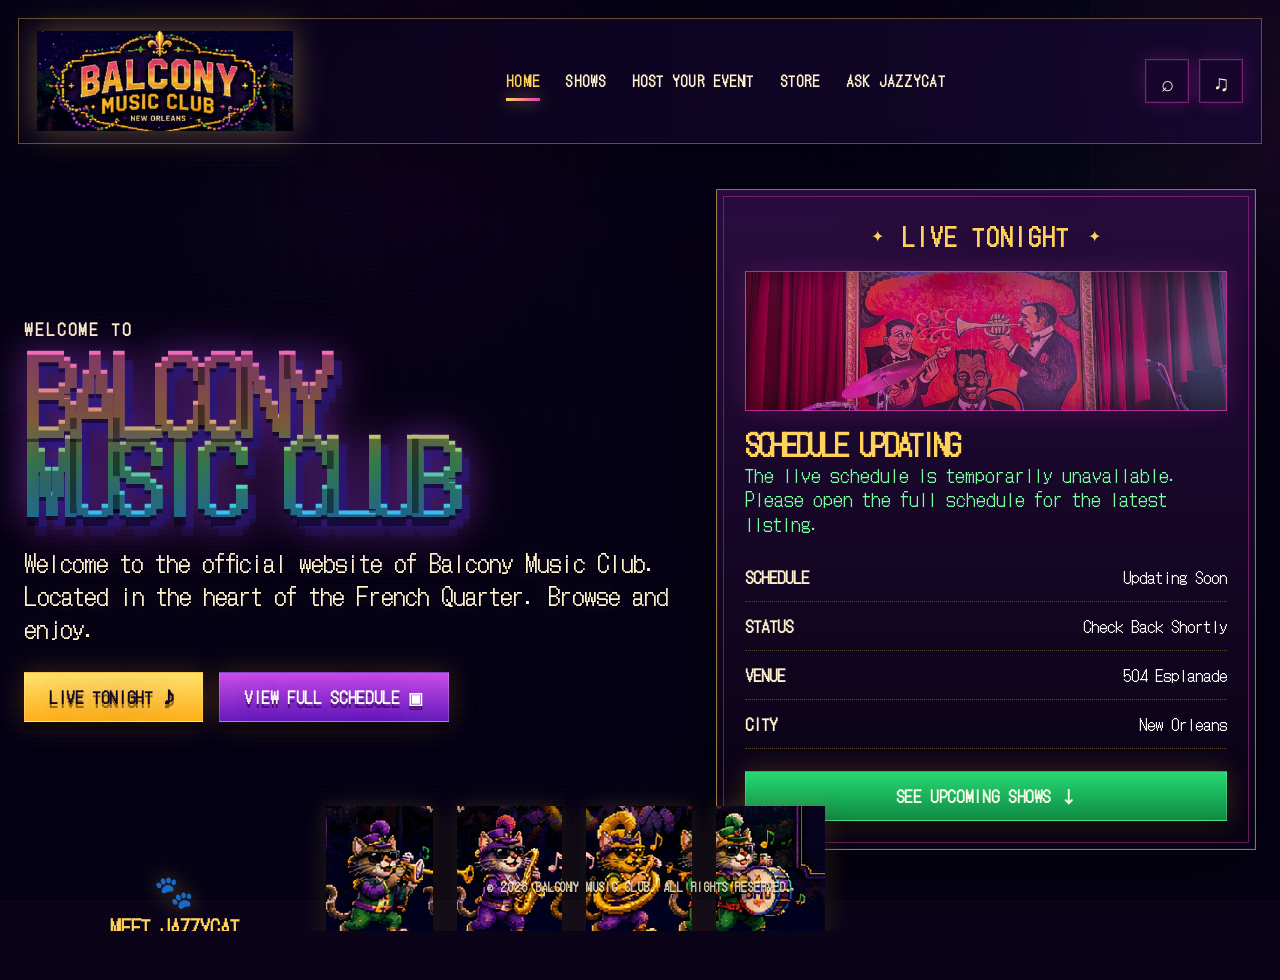
==== index.html @ 5d0d0fd3 "Force retro fonts and move copyright notice" ====
<!doctype html>
<html lang="en">
<head>
  <meta charset="utf-8" />
  <meta name="viewport" content="width=device-width, initial-scale=1" />
  <title>Balcony Music Club | New Orleans Live Music</title>
  <meta name="description" content="Balcony Music Club official homepage for live music, events, BMC Radio, gallery, and JazzyCat." />
  <link rel="preconnect" href="https://fonts.googleapis.com">
  <link rel="preconnect" href="https://fonts.gstatic.com" crossorigin>
  <link href="https://fonts.googleapis.com/css2?family=DotGothic16&display=swap" rel="stylesheet">
  <link rel="stylesheet" href="bmc_homepage_build/styles.css?v=retro-font-legal-20260615" />
  <style>
    :root {
      --win95: "DotGothic16", "Chicago", "ChicagoClassic", "MS Sans Serif", "Microsoft Sans Serif", Tahoma, Arial, sans-serif;
      --win98: "DotGothic16", "MS Gothic", "MS PGothic", Tahoma, Verdana, Arial, sans-serif;
      --winxp: "DotGothic16", "Chicago", "ChicagoClassic", "Trebuchet MS", Verdana, Tahoma, sans-serif;
      --pixel: "DotGothic16", "MS Gothic", "MS PGothic", Tahoma, Verdana, Arial, sans-serif;
    }

    html,
    body {
      min-height: 100%;
      overflow-x: hidden;
    }

    html,
    body,
    body *,
    body *::before,
    body *::after,
    button,
    input,
    textarea,
    select {
      font-family: "DotGothic16", "MS Gothic", "MS PGothic", "Chicago", "ChicagoClassic", Tahoma, Verdana, Arial, sans-serif !important;
    }

    body,
    p,
    li,
    .genre,
    .set-times,
    .official-copy,
    .live-card,
    .artist,
    .tagline,
    .lede {
      font-family: var(--win98) !important;
    }

    .site-header,
    .main-nav,
    .main-nav a,
    .btn,
    .panel-title,
    .hero-copy .eyebrow,
    .jazzycat-copy strong,
    .bmc-legal-notice {
      font-family: var(--win95) !important;
    }

    .hero h1,
    .live-card .artist {
      font-family: var(--winxp) !important;
      letter-spacing: -.08em;
    }

    .page-bg {
      background-image:
        radial-gradient(circle at 20% 15%, rgba(226, 58, 191, .25), transparent 25%),
        radial-gradient(circle at 84% 20%, rgba(31, 194, 103, .18), transparent 25%),
        url("https://floydclaptonblues.github.io/Balcony-Music-Club-PWA/assets/venue/IMG_8447%20(1)%20(1).jpeg?v=20260614") !important;
      background-size: 900px auto, 900px auto, cover !important;
      background-position: center top, right top, center center !important;
      background-repeat: repeat, repeat, no-repeat !important;
      image-rendering: auto !important;
    }

    .page-bg::after {
      background:
        linear-gradient(90deg, rgba(6, 2, 20, .94) 0%, rgba(6, 2, 20, .62) 42%, rgba(6, 2, 20, .42) 100%),
        linear-gradient(180deg, rgba(6, 2, 20, .34), rgba(6, 2, 20, .88) 72%, rgba(6, 2, 20, .97)) !important;
    }

    .stage-photo {
      height: 140px !important;
      background-image:
        linear-gradient(90deg, rgba(18,7,38,.10), rgba(18,7,38,.26)),
        url("bmc_homepage_build/assets/gallery-4.jpg") !important;
      background-size: cover !important;
      background-position: center 48% !important;
      image-rendering: auto !important;
    }

    .brand img {
      width: clamp(250px, 20vw, 390px);
      max-height: 126px;
      object-fit: contain;
      image-rendering: auto;
    }

    .hero {
      min-height: calc(100vh - 138px);
      padding-top: clamp(36px, 5vh, 70px);
      padding-bottom: clamp(130px, 14vh, 180px);
    }

    .official-copy {
      max-width: 790px;
      margin: 28px 0 0;
      color: var(--cream);
      font-size: clamp(20px, 1.9vw, 30px);
      font-style: normal;
      line-height: 1.36;
      text-shadow: 0 2px 0 rgba(0,0,0,.5), 0 0 22px rgba(255, 210, 91, .18);
    }

    .live-card .genre {
      color: #78ff9e;
      font-size: 18px;
      font-style: normal;
      line-height: 1.35;
    }

    .live-card .set-times div.is-headliner dd,
    .live-card .set-times div.is-headliner dt {
      color: var(--gold);
    }

    .tagline,
    .lede,
    .genre,
    .artist,
    .set-times,
    .btn,
    .main-nav a {
      font-style: normal !important;
    }

    .site-footer,
    .dashboard {
      display: none !important;
    }

    .bmc-legal-notice {
      position: relative;
      z-index: 7;
      width: min(1440px, calc(100vw - 48px));
      margin: -112px auto 26px;
      padding: 10px 14px;
      text-align: center;
      color: rgba(255, 243, 207, .82);
      font-size: 12px;
      font-weight: 900;
      letter-spacing: .08em;
      text-transform: uppercase;
      text-shadow: 0 2px 0 rgba(0,0,0,.65);
    }

    @media (max-width: 1120px) {
      .hero {
        min-height: auto;
        padding-bottom: 250px;
      }

      .bmc-legal-notice {
        margin-top: -42px;
      }
    }

    @media (max-width: 760px) {
      .bmc-legal-notice {
        width: calc(100vw - 28px);
        margin-top: 14px;
        font-size: 11px;
        line-height: 1.35;
      }
    }
  </style>
</head>
<body>
  <div class="page-bg" aria-hidden="true"></div>
  <div class="noise" aria-hidden="true"></div>

  <header class="site-header">
    <a class="brand" href="#home" aria-label="Balcony Music Club home">
      <img src="bmc_homepage_build/assets/bmc-logo-pixel.png" alt="Balcony Music Club" />
    </a>

    <button class="nav-toggle" aria-label="Open navigation" aria-expanded="false">☰</button>

    <nav class="main-nav" aria-label="Primary navigation">
      <a href="#home" class="active">Home</a>
      <a href="https://floydclaptonblues.github.io/UpcomingShows/">Shows</a>
      <a href="https://www.balconymusicclub.com/host-your-event">Host Your Event</a>
      <a href="https://www.balconymusicclub.com/store">Store</a>
      <a href="https://www.balconymusicclub.com/ask-jazzycat">Ask JazzyCat</a>
    </nav>

    <div class="header-actions">
      <button aria-label="Search">⌕</button>
      <button aria-label="Music">♫</button>
    </div>
  </header>

  <main id="home">
    <section class="hero shell">
      <div class="hero-copy">
        <p class="eyebrow">Welcome to</p>
        <h1>Balcony<br />Music Club</h1>
        <p class="tagline official-copy">Welcome to the official website of Balcony Music Club. Located in the heart of the French Quarter. Browse and enjoy.</p>
        <div class="hero-buttons">
          <a class="btn gold" href="#live-tonight">Live Tonight ♪</a>
          <a class="btn purple" href="https://floydclaptonblues.github.io/UpcomingShows/">View Full Schedule ▣</a>
        </div>
      </div>

      <aside class="live-card" id="live-tonight" aria-labelledby="live-heading">
        <div class="panel-title">
          <span>✦</span>
          <h2 id="live-heading">Live Tonight</h2>
          <span>✦</span>
        </div>
        <div class="stage-photo"></div>
        <p class="artist" data-live-title>Loading Schedule…</p>
        <p class="genre" data-live-subtitle>Tonight’s lineup and upcoming dates refresh automatically. Times and artists subject to change.</p>
        <dl class="set-times" data-live-events>
          <div><dt>Schedule</dt><dd>Updating</dd></div>
          <div><dt>Status</dt><dd>Loading</dd></div>
          <div><dt>Venue</dt><dd>504 Esplanade</dd></div>
          <div><dt>City</dt><dd>New Orleans</dd></div>
        </dl>
        <a class="btn green wide" href="https://floydclaptonblues.github.io/UpcomingShows/">See Upcoming Shows ↓</a>
      </aside>

      <section class="jazzycat-band" id="jazzycat" aria-label="JazzyCat marching quartet">
        <div class="jazzycat-copy">
          <span class="paw">🐾</span>
          <strong>Meet JazzyCat</strong>
          <small>Our house band never takes a night off.</small>
        </div>
        <div class="cat-march" aria-hidden="true">
          <img src="bmc_homepage_build/assets/jazzycat-1.png" alt="" class="cat cat-one" />
          <img src="bmc_homepage_build/assets/jazzycat-2.png" alt="" class="cat cat-two" />
          <img src="bmc_homepage_build/assets/jazzycat-3.png" alt="" class="cat cat-three" />
          <img src="bmc_homepage_build/assets/jazzycat-4.png" alt="" class="cat cat-four" />
        </div>
      </section>
    </section>
  </main>

  <footer class="bmc-legal-notice" aria-label="Copyright notice">© 2026 Balcony Music Club. All rights reserved.</footer>

  <script src="bmc_homepage_build/script.js?v=retro-font-legal-20260615"></script>
  <script src="bmc_homepage_build/home-schedule.js?v=retro-font-legal-20260615"></script>
</body>
</html>
---- bmc_homepage_build/styles.css ----
:root {
  --ink: #10071e;
  --panel: rgba(18, 7, 38, 0.86);
  --panel-strong: rgba(10, 3, 25, 0.94);
  --gold: #ffd25b;
  --hot-gold: #ffb21f;
  --magenta: #e23abf;
  --violet: #6d38e8;
  --green: #1fc267;
  --teal: #5df2d6;
  --cream: #fff3cf;
  --line: rgba(255, 210, 91, 0.55);
  --shadow: 0 22px 70px rgba(0, 0, 0, 0.55);
  --pixel: "Trebuchet MS", "Verdana", system-ui, sans-serif;
}

* {
  box-sizing: border-box;
}

html {
  scroll-behavior: smooth;
}

body {
  margin: 0;
  min-height: 100vh;
  color: var(--cream);
  font-family: var(--pixel);
  background: #0b0419;
  overflow-x: hidden;
}

.page-bg {
  position: fixed;
  inset: 0;
  z-index: -3;
  background-image:
    radial-gradient(circle at 20% 15%, rgba(226, 58, 191, .25), transparent 25%),
    radial-gradient(circle at 84% 20%, rgba(31, 194, 103, .18), transparent 25%),
    url("assets/bmc-bg-tile.gif");
  background-size: 900px auto, 900px auto, min(1240px, 115vw) auto;
  background-position: center top, right top, center top;
  background-repeat: repeat, repeat, repeat;
  image-rendering: pixelated;
  filter: saturate(1.15) contrast(1.02);
}

.page-bg::after {
  content: "";
  position: absolute;
  inset: 0;
  background:
    linear-gradient(90deg, rgba(6, 2, 20, .92) 0%, rgba(6, 2, 20, .56) 35%, rgba(6, 2, 20, .32) 100%),
    linear-gradient(180deg, rgba(6, 2, 20, .15), rgba(6, 2, 20, .86) 72%, rgba(6, 2, 20, .96));
}

.noise {
  pointer-events: none;
  position: fixed;
  inset: 0;
  z-index: -2;
  opacity: .13;
  background-image:
    repeating-linear-gradient(0deg, transparent 0 3px, rgba(255,255,255,.08) 3px 4px),
    repeating-linear-gradient(90deg, transparent 0 5px, rgba(255,255,255,.04) 5px 6px);
  mix-blend-mode: screen;
}

.shell {
  width: min(1440px, calc(100vw - 48px));
  margin: 0 auto;
}

.site-header {
  position: sticky;
  top: 0;
  z-index: 20;
  display: grid;
  grid-template-columns: 270px 1fr auto;
  gap: 24px;
  align-items: center;
  width: min(1500px, calc(100vw - 36px));
  margin: 18px auto 0;
  padding: 12px 18px;
  border: 1px solid rgba(255, 210, 91, .36);
  background: linear-gradient(90deg, rgba(8, 2, 24, .88), rgba(23, 8, 50, .76));
  backdrop-filter: blur(12px);
  box-shadow: 0 12px 50px rgba(0,0,0,.4);
}

.brand img {
  width: 240px;
  max-width: 100%;
  display: block;
  image-rendering: pixelated;
  filter: drop-shadow(0 0 16px rgba(255, 210, 91, .35));
}

.main-nav {
  display: flex;
  justify-content: center;
  gap: clamp(12px, 2vw, 28px);
  text-transform: uppercase;
  letter-spacing: .08em;
  font-weight: 900;
  font-size: 14px;
}

.main-nav a,
.section-head a,
.find-us a {
  color: var(--cream);
  text-decoration: none;
}

.main-nav a {
  position: relative;
  padding: 12px 0;
  text-shadow: 0 2px 0 #12051f;
}

.main-nav a.active,
.main-nav a:hover {
  color: var(--gold);
}

.main-nav a.active::after,
.main-nav a:hover::after {
  content: "";
  position: absolute;
  left: 0;
  right: 0;
  bottom: 2px;
  height: 3px;
  background: linear-gradient(90deg, var(--gold), var(--magenta));
  box-shadow: 0 0 15px rgba(255,210,91,.7);
}

.header-actions {
  display: flex;
  gap: 10px;
}

.header-actions button,
.nav-toggle {
  border: 1px solid rgba(226, 58, 191, .5);
  background: rgba(26, 5, 46, .65);
  color: var(--cream);
  min-width: 44px;
  min-height: 44px;
  font-size: 22px;
  cursor: pointer;
  box-shadow: inset 0 0 0 1px rgba(255,255,255,.05), 0 0 18px rgba(226,58,191,.22);
}

.nav-toggle {
  display: none;
}

.hero {
  position: relative;
  min-height: 680px;
  display: grid;
  grid-template-columns: minmax(360px, 1fr) minmax(380px, 540px);
  gap: 36px;
  align-items: center;
  padding: 64px 0 172px;
}

.hero-copy {
  max-width: 690px;
  text-shadow: 0 4px 0 rgba(0,0,0,.45), 0 0 34px rgba(109,56,232,.35);
}

.eyebrow,
.hero h1,
.panel h2,
.live-card h2,
.artist,
.site-footer {
  text-transform: uppercase;
}

.eyebrow {
  margin: 0 0 8px;
  letter-spacing: .18em;
  color: var(--cream);
  font-weight: 900;
}

.hero h1 {
  margin: 0;
  font-size: clamp(68px, 8vw, 128px);
  line-height: .82;
  letter-spacing: -.05em;
  color: #fff;
  background: linear-gradient(#ff6cb7 0%, #ffb951 42%, #5ff37e 68%, #33d1ff 100%);
  -webkit-background-clip: text;
  background-clip: text;
  color: transparent;
  filter: drop-shadow(8px 10px 0 #24135c) drop-shadow(0 0 22px rgba(255, 89, 196, .26));
}

.tagline {
  margin: 28px 0 10px;
  color: #ffe276;
  font-size: clamp(22px, 2.2vw, 34px);
  font-style: italic;
}

.lede {
  max-width: 620px;
  font-size: 18px;
  line-height: 1.55;
  color: rgba(255, 243, 207, .9);
}

.hero-buttons {
  display: flex;
  flex-wrap: wrap;
  gap: 16px;
  margin-top: 28px;
}

.btn {
  display: inline-flex;
  align-items: center;
  justify-content: center;
  min-height: 50px;
  padding: 0 24px;
  border: 1px solid rgba(255,255,255,.18);
  color: #17071d;
  font-weight: 950;
  text-transform: uppercase;
  letter-spacing: .04em;
  text-decoration: none;
  box-shadow: 0 8px 0 rgba(0,0,0,.34), 0 0 28px rgba(255,178,31,.22);
  cursor: pointer;
}

.btn.gold {
  background: linear-gradient(180deg, #ffe36d, #ffaf19);
}

.btn.purple {
  color: #fff;
  background: linear-gradient(180deg, #cc4de9, #651bbb);
}

.btn.green {
  color: #faffed;
  background: linear-gradient(180deg, #27d873, #0f8b43);
}

.btn.small {
  min-height: 38px;
  font-size: 13px;
}

.btn.wide {
  width: 100%;
}

.live-card,
.panel {
  position: relative;
  border: 1px solid var(--line);
  background:
    linear-gradient(180deg, rgba(43, 13, 65, .88), rgba(7, 2, 19, .94)),
    radial-gradient(circle at top left, rgba(226, 58, 191, .17), transparent 45%);
  box-shadow: var(--shadow), inset 0 0 0 1px rgba(255,255,255,.04);
}

.live-card::before,
.panel::before {
  content: "";
  position: absolute;
  inset: 6px;
  border: 1px solid rgba(226, 58, 191, .42);
  pointer-events: none;
}

.live-card {
  padding: 28px;
}

.panel-title {
  display: flex;
  align-items: center;
  justify-content: center;
  gap: 18px;
  color: var(--gold);
  margin-bottom: 18px;
}

.live-card h2,
.panel h2 {
  margin: 0;
  color: var(--gold);
  letter-spacing: .08em;
}

.stage-photo {
  height: 120px;
  border: 1px solid rgba(226,58,191,.7);
  background-image:
    linear-gradient(90deg, rgba(18,7,38,.12), rgba(18,7,38,.36)),
    url("assets/gallery-3-thumb.jpg");
  background-size: cover;
  background-position: center;
  box-shadow: inset 0 0 30px rgba(0,0,0,.4), 0 0 22px rgba(226,58,191,.2);
}

.artist {
  margin: 18px 0 4px;
  color: var(--gold);
  font-size: clamp(26px, 2.3vw, 36px);
  line-height: 1;
  font-weight: 950;
}

.genre {
  margin: 0 0 18px;
  color: #7dff9d;
  font-style: italic;
  font-size: 18px;
}

.set-times {
  margin: 0 0 22px;
}

.set-times div {
  display: grid;
  grid-template-columns: 1fr auto;
  gap: 18px;
  align-items: end;
  padding: 12px 0;
  border-bottom: 1px dotted rgba(255, 210, 91, .32);
}

.set-times dt {
  font-weight: 950;
  color: var(--cream);
  text-transform: uppercase;
}

.set-times dd {
  margin: 0;
  color: #fff;
}

.jazzycat-band {
  position: absolute;
  left: 0;
  right: 0;
  bottom: 20px;
  display: grid;
  grid-template-columns: 260px 1fr;
  gap: 22px;
  align-items: end;
  min-height: 145px;
  padding: 0 20px;
}

.jazzycat-copy {
  text-align: center;
  color: var(--cream);
}

.jazzycat-copy strong {
  display: block;
  color: var(--gold);
  font-size: 20px;
  text-transform: uppercase;
}

.jazzycat-copy small {
  display: block;
  color: rgba(255,243,207,.82);
}

.paw {
  font-size: 32px;
  filter: drop-shadow(0 0 10px rgba(255,210,91,.4));
}

.cat-march {
  position: relative;
  display: flex;
  align-items: flex-end;
  gap: clamp(6px, 2vw, 24px);
  height: 165px;
  overflow: visible;
}

.cat {
  height: clamp(110px, 12vw, 165px);
  width: auto;
  object-fit: contain;
  image-rendering: pixelated;
  filter: drop-shadow(0 12px 12px rgba(0,0,0,.5)) drop-shadow(0 0 10px rgba(255,210,91,.16));
  transform-origin: center bottom;
  animation: cat-step 4.8s steps(8) infinite;
}

.cat-two { animation-delay: -.6s; }
.cat-three { animation-delay: -1.2s; }
.cat-four { animation-delay: -1.8s; }

@keyframes cat-step {
  0%, 100% { transform: translateY(0) scaleX(1); }
  10% { transform: translateY(-5px) scaleX(1); }
  22% { transform: translateY(0) scaleX(1); }
  42% { transform: translateY(-4px) scaleX(-1); }
  52% { transform: translateY(0) scaleX(-1); }
  64% { transform: translateY(-4px) scaleX(-1); }
  76% { transform: translateY(0) scaleX(1); }
  88% { transform: translateY(-3px) scaleX(1); }
}

.dashboard {
  display: grid;
  grid-template-columns: 1.2fr .9fr 1.35fr;
  gap: 16px;
  padding-bottom: 28px;
}

.panel {
  padding: 22px;
  overflow: hidden;
}

.section-head {
  display: flex;
  justify-content: space-between;
  gap: 16px;
  align-items: center;
  margin-bottom: 16px;
}

.section-head a,
.find-us a {
  color: var(--gold);
  font-size: 12px;
  font-weight: 950;
  text-transform: uppercase;
  letter-spacing: .07em;
}

.show-grid {
  display: grid;
  grid-template-columns: repeat(3, 1fr);
  gap: 11px;
}

.show-grid article {
  min-height: 145px;
  padding: 16px;
  border: 1px solid rgba(255,210,91,.45);
  background: rgba(5, 2, 16, .55);
}

.show-grid small {
  color: var(--gold);
  text-transform: uppercase;
  font-weight: 900;
}

.show-grid h3 {
  min-height: 56px;
  margin: 12px 0;
  color: #fff;
  font-size: 18px;
  text-transform: uppercase;
}

.show-grid p,
.panel p,
.panel li {
  color: rgba(255,243,207,.88);
}

.radio-player {
  display: grid;
  grid-template-columns: 90px 1fr 58px;
  gap: 16px;
  align-items: center;
  min-height: 125px;
  padding: 14px;
  border: 1px solid rgba(255,210,91,.35);
  background: rgba(7,2,19,.54);
}

.radio-player img {
  width: 90px;
  height: 90px;
  object-fit: cover;
  image-rendering: pixelated;
  border: 1px solid rgba(226,58,191,.4);
}

.radio-player strong {
  color: #fff;
}

.radio-player p {
  margin: 6px 0 12px;
}

.radio-player button {
  width: 58px;
  height: 58px;
  border: 0;
  border-radius: 50%;
  background: linear-gradient(#ffe36d, #ffb21f);
  color: #16071d;
  font-size: 24px;
  cursor: pointer;
  box-shadow: 0 0 26px rgba(255,178,31,.36);
}

.wave {
  height: 28px;
  background:
    linear-gradient(90deg,
      transparent 0 2%,
      rgba(226,58,191,.8) 2% 4%,
      transparent 4% 7%,
      rgba(93,242,214,.7) 7% 9%,
      transparent 9% 13%,
      rgba(255,210,91,.9) 13% 15%,
      transparent 15% 18%,
      rgba(226,58,191,.72) 18% 21%,
      transparent 21% 100%);
  background-size: 90px 100%;
  animation: wave-scroll 3s linear infinite;
  mask-image: repeating-linear-gradient(90deg, #000 0 4px, transparent 4px 7px);
}

@keyframes wave-scroll {
  to { background-position: 180px 0; }
}

.events {
  display: grid;
  grid-template-columns: 1fr minmax(160px, 240px);
  gap: 22px;
}

.events img {
  width: 100%;
  height: 100%;
  min-height: 190px;
  object-fit: cover;
  border: 1px solid rgba(255,210,91,.42);
  box-shadow: inset 0 0 40px rgba(0,0,0,.35);
}

.events ul {
  margin: 14px 0 18px;
  padding: 0;
  list-style: none;
}

.events li::before {
  content: "✓ ";
  color: #66ff92;
  font-weight: 900;
}

.gallery {
  grid-column: span 1;
}

.gallery-grid {
  display: grid;
  grid-template-columns: repeat(4, 1fr);
  gap: 10px;
}

.gallery-grid button {
  position: relative;
  display: block;
  min-height: 90px;
  padding: 0;
  border: 1px solid rgba(226,58,191,.55);
  background: #150629;
  cursor: pointer;
  overflow: hidden;
}

.gallery-grid img {
  width: 100%;
  height: 100%;
  min-height: 90px;
  object-fit: cover;
  display: block;
  filter: saturate(1.1) contrast(1.03);
  transition: transform .25s ease, filter .25s ease;
}

.gallery-grid button:hover img {
  transform: scale(1.08);
  filter: saturate(1.3) brightness(1.08);
}

.gallery-grid span {
  position: absolute;
  left: 6px;
  right: 6px;
  bottom: 6px;
  color: #fff;
  text-transform: uppercase;
  font-size: 10px;
  font-weight: 900;
  text-shadow: 0 2px 4px #000;
}

.signup form {
  display: grid;
  grid-template-columns: 1fr auto;
  gap: 10px;
  margin-top: 16px;
}

.signup input {
  min-height: 43px;
  border: 1px solid rgba(255,210,91,.45);
  background: rgba(255,243,207,.92);
  color: #14071e;
  padding: 0 14px;
  font-weight: 700;
}

.signup button {
  border: 0;
  min-height: 43px;
  padding: 0 18px;
  color: #f8fff0;
  background: linear-gradient(180deg, #23d46f, #0b8040);
  font-weight: 950;
  text-transform: uppercase;
  cursor: pointer;
}

.find-us {
  display: grid;
  grid-template-columns: 1fr auto;
  gap: 16px;
}

.find-us .socials {
  grid-column: span 2;
  display: flex;
  gap: 12px;
}

.socials a {
  display: grid;
  place-items: center;
  width: 42px;
  height: 42px;
  border: 1px solid rgba(226,58,191,.55);
  border-radius: 50%;
  color: #fff;
  text-decoration: none;
  background: rgba(109,56,232,.28);
}

.site-footer {
  width: min(1440px, calc(100vw - 48px));
  margin: 0 auto 28px;
  display: flex;
  flex-wrap: wrap;
  justify-content: center;
  gap: 14px 22px;
  padding: 14px 18px;
  color: var(--gold);
  border: 1px solid rgba(255,210,91,.35);
  background: rgba(9,2,22,.86);
  letter-spacing: .1em;
}

.site-footer span:not(:last-child)::after {
  content: " •";
  opacity: .7;
}

.lightbox {
  position: fixed;
  inset: 0;
  z-index: 40;
  display: grid;
  place-items: center;
  padding: 42px;
  background: rgba(5, 2, 16, .92);
}

.lightbox[hidden] {
  display: none;
}

.lightbox img {
  max-width: min(1100px, 95vw);
  max-height: 86vh;
  border: 1px solid rgba(255,210,91,.6);
  box-shadow: 0 20px 80px #000;
}

.lightbox-close {
  position: fixed;
  right: 28px;
  top: 22px;
  width: 48px;
  height: 48px;
  border: 1px solid rgba(255,210,91,.5);
  background: rgba(22, 5, 38, .9);
  color: #fff;
  font-size: 36px;
  cursor: pointer;
}

.sr-only {
  position: absolute;
  width: 1px;
  height: 1px;
  overflow: hidden;
  clip: rect(0,0,0,0);
}

@media (max-width: 1120px) {
  .site-header {
    grid-template-columns: 220px auto auto;
  }

  .main-nav {
    position: absolute;
    left: 0;
    right: 0;
    top: calc(100% + 8px);
    display: none;
    flex-direction: column;
    align-items: center;
    padding: 18px;
    border: 1px solid rgba(255,210,91,.35);
    background: rgba(9,2,22,.96);
  }

  .main-nav.open {
    display: flex;
  }

  .nav-toggle {
    display: block;
    justify-self: end;
  }

  .hero {
    grid-template-columns: 1fr;
    padding-top: 44px;
  }

  .live-card {
    max-width: 650px;
  }

  .dashboard {
    grid-template-columns: 1fr 1fr;
  }

  .events {
    grid-column: span 2;
  }

  .find-us {
    grid-column: span 2;
  }
}

@media (max-width: 760px) {
  .shell,
  .site-footer {
    width: min(100% - 26px, 1440px);
  }

  .site-header {
    width: min(100% - 18px, 1500px);
    grid-template-columns: 1fr auto auto;
  }

  .brand img {
    width: 190px;
  }

  .header-actions {
    display: none;
  }

  .hero {
    min-height: unset;
    padding: 28px 0 245px;
  }

  .hero h1 {
    font-size: clamp(56px, 18vw, 82px);
  }

  .jazzycat-band {
    grid-template-columns: 1fr;
    bottom: 18px;
    padding: 0;
  }

  .cat-march {
    justify-content: center;
    gap: 0;
  }

  .cat {
    height: 96px;
    margin-left: -12px;
  }

  .dashboard {
    grid-template-columns: 1fr;
  }

  .events,
  .find-us {
    grid-column: span 1;
  }

  .show-grid,
  .events,
  .gallery-grid,
  .signup form,
  .find-us {
    grid-template-columns: 1fr;
  }
}
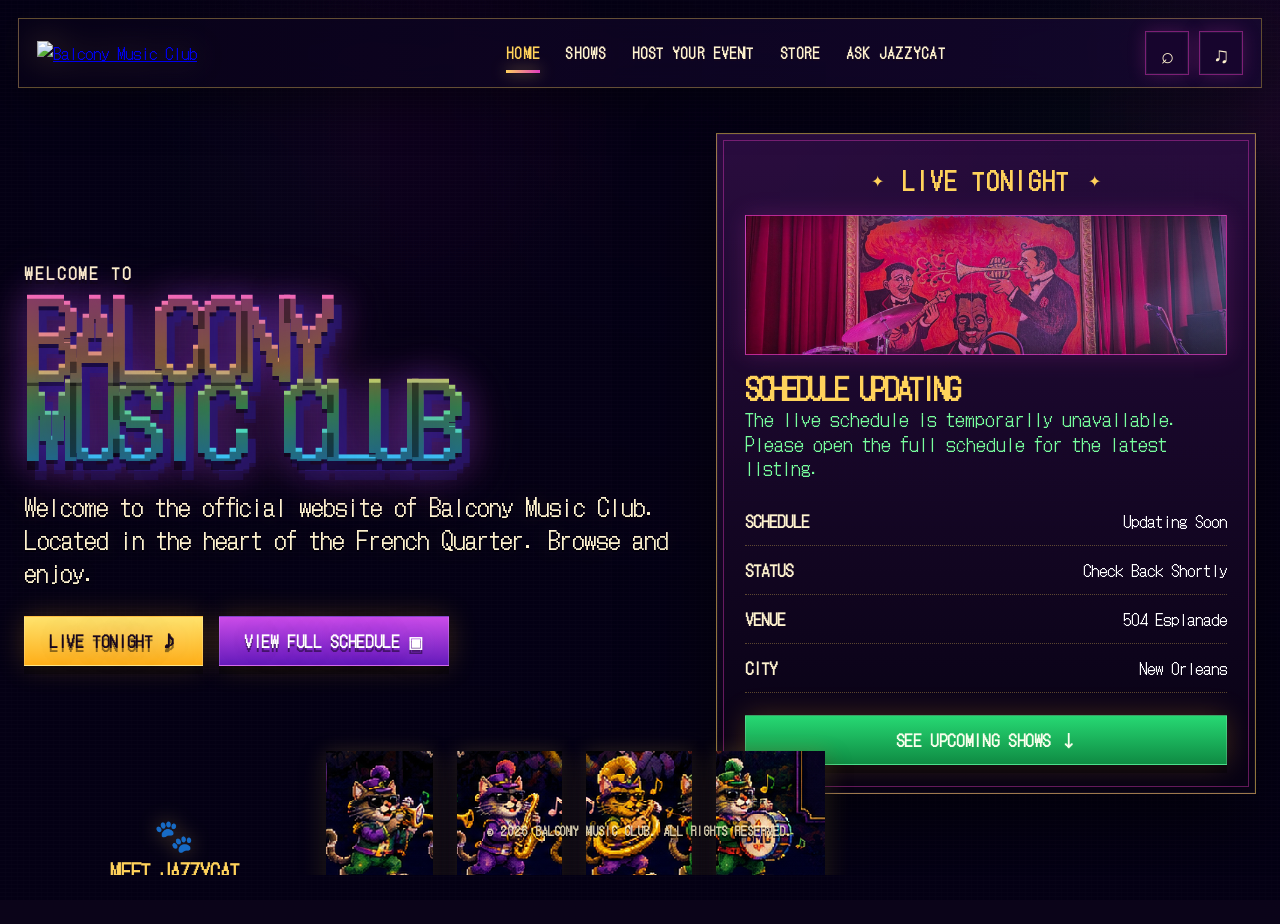
==== commit 269b2bfd: "Use Gemini banner asset for homepage brand image" ====
--- a/index.html
+++ b/index.html
@@ -8,7 +8,7 @@
   <link rel="preconnect" href="https://fonts.googleapis.com">
   <link rel="preconnect" href="https://fonts.gstatic.com" crossorigin>
   <link href="https://fonts.googleapis.com/css2?family=DotGothic16&display=swap" rel="stylesheet">
-  <link rel="stylesheet" href="bmc_homepage_build/styles.css?v=retro-font-legal-20260615" />
+  <link rel="stylesheet" href="bmc_homepage_build/styles.css?v=brand-gemini-20260615" />
   <style>
     :root {
       --win95: "DotGothic16", "Chicago", "ChicagoClassic", "MS Sans Serif", "Microsoft Sans Serif", Tahoma, Arial, sans-serif;
@@ -184,7 +184,7 @@
 
   <header class="site-header">
     <a class="brand" href="#home" aria-label="Balcony Music Club home">
-      <img src="bmc_homepage_build/assets/bmc-logo-pixel.png" alt="Balcony Music Club" />
+      <img src="bmc_homepage_build/assets/Gemini_Generated_Image_91eue391eue391eu.png?v=brand-gemini-20260615" alt="Balcony Music Club" />
     </a>
 
     <button class="nav-toggle" aria-label="Open navigation" aria-expanded="false">☰</button>
@@ -251,7 +251,7 @@
 
   <footer class="bmc-legal-notice" aria-label="Copyright notice">© 2026 Balcony Music Club. All rights reserved.</footer>
 
-  <script src="bmc_homepage_build/script.js?v=retro-font-legal-20260615"></script>
-  <script src="bmc_homepage_build/home-schedule.js?v=retro-font-legal-20260615"></script>
+  <script src="bmc_homepage_build/script.js?v=brand-gemini-20260615"></script>
+  <script src="bmc_homepage_build/home-schedule.js?v=brand-gemini-20260615"></script>
 </body>
 </html>
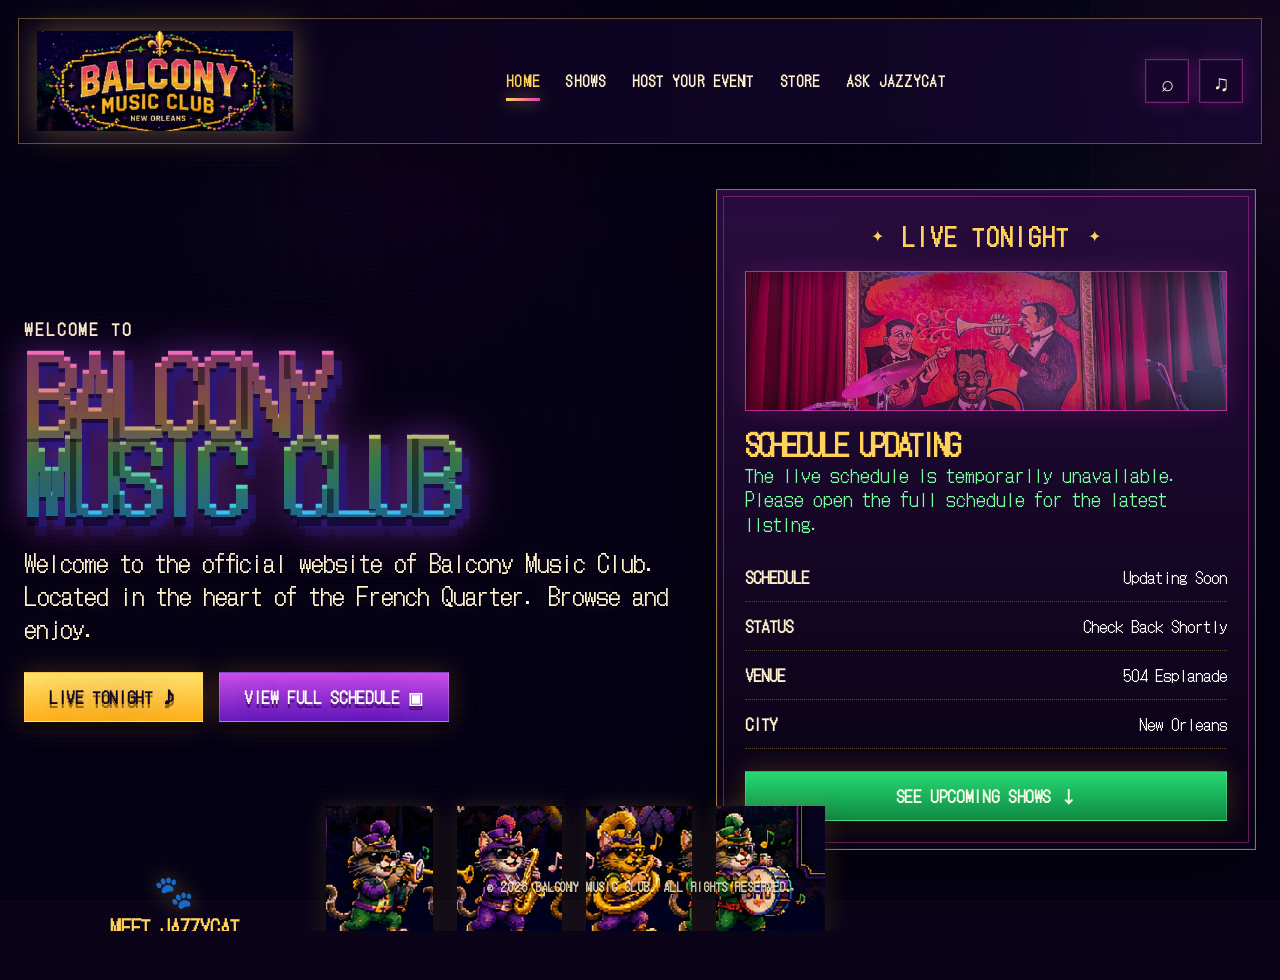
==== commit 43b011c6: "Revert homepage logo to original pixel banner" ====
--- a/index.html
+++ b/index.html
@@ -8,7 +8,7 @@
   <link rel="preconnect" href="https://fonts.googleapis.com">
   <link rel="preconnect" href="https://fonts.gstatic.com" crossorigin>
   <link href="https://fonts.googleapis.com/css2?family=DotGothic16&display=swap" rel="stylesheet">
-  <link rel="stylesheet" href="bmc_homepage_build/styles.css?v=brand-gemini-20260615" />
+  <link rel="stylesheet" href="bmc_homepage_build/styles.css?v=logo-revert-jazzycat-room-20260615" />
   <style>
     :root {
       --win95: "DotGothic16", "Chicago", "ChicagoClassic", "MS Sans Serif", "Microsoft Sans Serif", Tahoma, Arial, sans-serif;
@@ -184,7 +184,7 @@
 
   <header class="site-header">
     <a class="brand" href="#home" aria-label="Balcony Music Club home">
-      <img src="bmc_homepage_build/assets/Gemini_Generated_Image_91eue391eue391eu.png?v=brand-gemini-20260615" alt="Balcony Music Club" />
+      <img src="bmc_homepage_build/assets/bmc-logo-pixel.png?v=logo-revert-jazzycat-room-20260615" alt="Balcony Music Club" />
     </a>
 
     <button class="nav-toggle" aria-label="Open navigation" aria-expanded="false">☰</button>
@@ -251,7 +251,7 @@
 
   <footer class="bmc-legal-notice" aria-label="Copyright notice">© 2026 Balcony Music Club. All rights reserved.</footer>
 
-  <script src="bmc_homepage_build/script.js?v=brand-gemini-20260615"></script>
-  <script src="bmc_homepage_build/home-schedule.js?v=brand-gemini-20260615"></script>
+  <script src="bmc_homepage_build/script.js?v=logo-revert-jazzycat-room-20260615"></script>
+  <script src="bmc_homepage_build/home-schedule.js?v=logo-revert-jazzycat-room-20260615"></script>
 </body>
-</html>+</html>
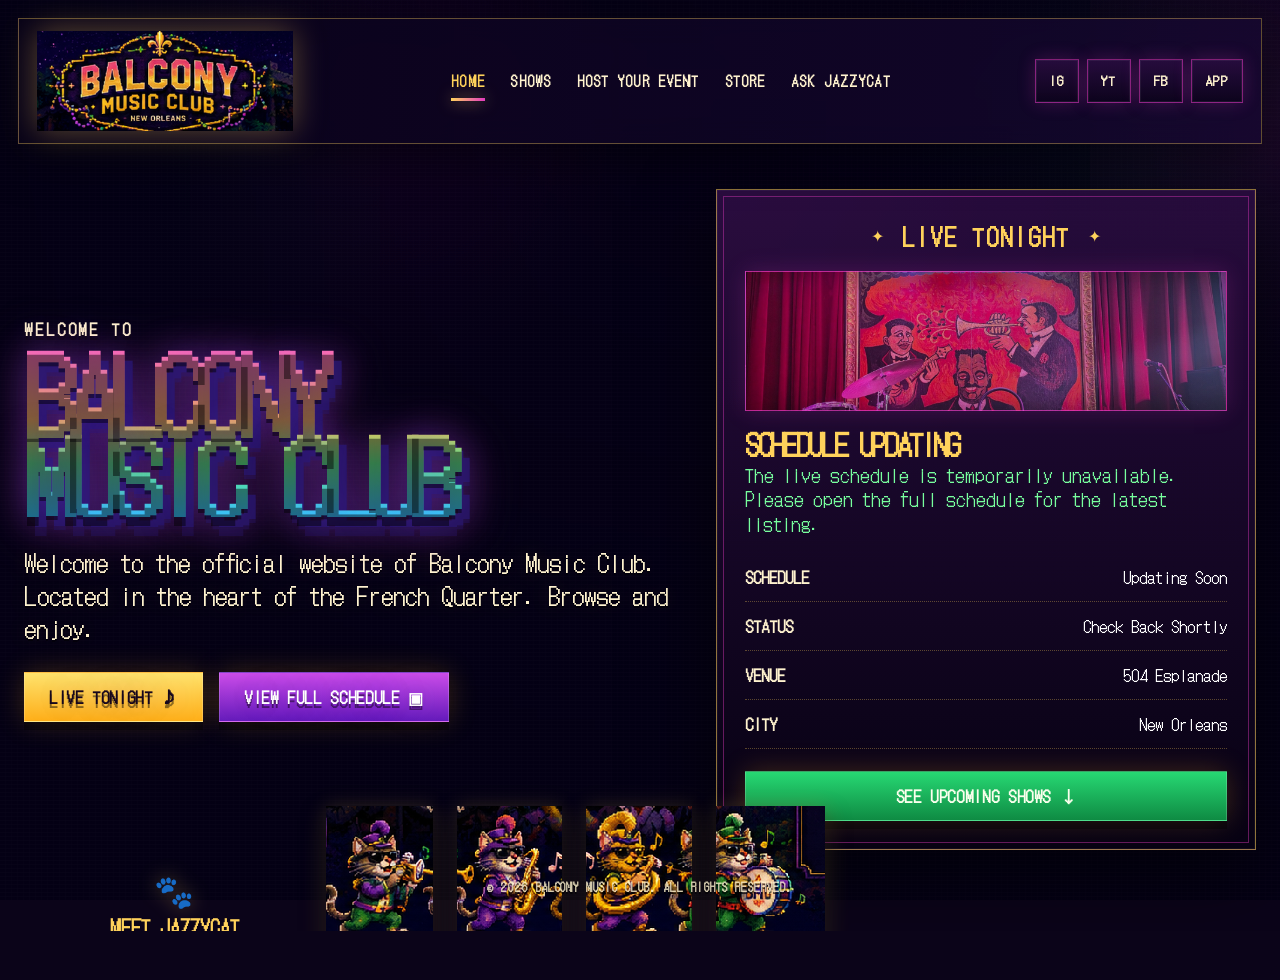
==== commit db69c73e: "Match homepage header actions to social buttons" ====
--- a/index.html
+++ b/index.html
@@ -9,6 +9,7 @@
   <link rel="preconnect" href="https://fonts.gstatic.com" crossorigin>
   <link href="https://fonts.googleapis.com/css2?family=DotGothic16&display=swap" rel="stylesheet">
   <link rel="stylesheet" href="bmc_homepage_build/styles.css?v=logo-revert-jazzycat-room-20260615" />
+  <link rel="stylesheet" href="bmc_homepage_build/social-actions.css?v=social-buttons-20260615" />
   <style>
     :root {
       --win95: "DotGothic16", "Chicago", "ChicagoClassic", "MS Sans Serif", "Microsoft Sans Serif", Tahoma, Arial, sans-serif;
@@ -191,15 +192,17 @@
 
     <nav class="main-nav" aria-label="Primary navigation">
       <a href="#home" class="active">Home</a>
-      <a href="https://floydclaptonblues.github.io/UpcomingShows/">Shows</a>
+      <a href="https://shows.balconymusicclub.com/">Shows</a>
       <a href="https://www.balconymusicclub.com/host-your-event">Host Your Event</a>
       <a href="https://www.balconymusicclub.com/store">Store</a>
       <a href="https://www.balconymusicclub.com/ask-jazzycat">Ask JazzyCat</a>
     </nav>
 
-    <div class="header-actions">
-      <button aria-label="Search">⌕</button>
-      <button aria-label="Music">♫</button>
+    <div class="header-actions header-socials" aria-label="Balcony Music Club social links">
+      <a class="social-btn" href="https://www.instagram.com/balconymusicclub" target="_blank" rel="noopener noreferrer" aria-label="Instagram" title="Instagram">IG</a>
+      <a class="social-btn" href="https://www.youtube.com/@BalconyMusicClub" target="_blank" rel="noopener noreferrer" aria-label="YouTube" title="YouTube">YT</a>
+      <a class="social-btn" href="https://www.facebook.com/balconymusicclub" target="_blank" rel="noopener noreferrer" aria-label="Facebook" title="Facebook">FB</a>
+      <a class="social-btn social-btn--app" href="https://app.balconymusicclub.com/" target="_blank" rel="noopener noreferrer" aria-label="BMC App" title="BMC App">APP</a>
     </div>
   </header>
 
@@ -211,7 +214,7 @@
         <p class="tagline official-copy">Welcome to the official website of Balcony Music Club. Located in the heart of the French Quarter. Browse and enjoy.</p>
         <div class="hero-buttons">
           <a class="btn gold" href="#live-tonight">Live Tonight ♪</a>
-          <a class="btn purple" href="https://floydclaptonblues.github.io/UpcomingShows/">View Full Schedule ▣</a>
+          <a class="btn purple" href="https://shows.balconymusicclub.com/">View Full Schedule ▣</a>
         </div>
       </div>
 
@@ -230,7 +233,7 @@
           <div><dt>Venue</dt><dd>504 Esplanade</dd></div>
           <div><dt>City</dt><dd>New Orleans</dd></div>
         </dl>
-        <a class="btn green wide" href="https://floydclaptonblues.github.io/UpcomingShows/">See Upcoming Shows ↓</a>
+        <a class="btn green wide" href="https://shows.balconymusicclub.com/">See Upcoming Shows ↓</a>
       </aside>
 
       <section class="jazzycat-band" id="jazzycat" aria-label="JazzyCat marching quartet">
--- a/bmc_homepage_build/social-actions.css
+++ b/bmc_homepage_build/social-actions.css
@@ -0,0 +1,47 @@
+.header-actions.header-socials {
+  display: flex;
+  align-items: center;
+  justify-content: flex-end;
+  gap: 8px;
+}
+
+.header-actions .social-btn {
+  display: grid;
+  place-items: center;
+  width: 44px;
+  height: 44px;
+  min-width: 44px;
+  min-height: 44px;
+  border: 1px solid rgba(226, 58, 191, .55);
+  background: linear-gradient(180deg, rgba(43, 13, 65, .82), rgba(12, 3, 28, .92));
+  color: var(--cream);
+  text-decoration: none;
+  text-transform: uppercase;
+  letter-spacing: .08em;
+  font-size: 13px;
+  font-weight: 950;
+  line-height: 1;
+  box-shadow: inset 0 0 0 1px rgba(255,255,255,.06), 0 0 18px rgba(226,58,191,.22);
+  cursor: pointer;
+}
+
+.header-actions .social-btn--app {
+  width: 52px;
+  min-width: 52px;
+}
+
+.header-actions .social-btn:hover,
+.header-actions .social-btn:focus-visible {
+  color: var(--gold);
+  border-color: rgba(255, 210, 91, .72);
+  background: linear-gradient(180deg, rgba(109, 56, 232, .92), rgba(26, 5, 46, .96));
+  box-shadow: inset 0 0 0 1px rgba(255,255,255,.10), 0 0 22px rgba(255,210,91,.34), 0 0 28px rgba(226,58,191,.26);
+  outline: 2px solid rgba(255, 210, 91, .35);
+  outline-offset: 3px;
+}
+
+@media (max-width: 760px) {
+  .header-actions.header-socials {
+    display: none;
+  }
+}
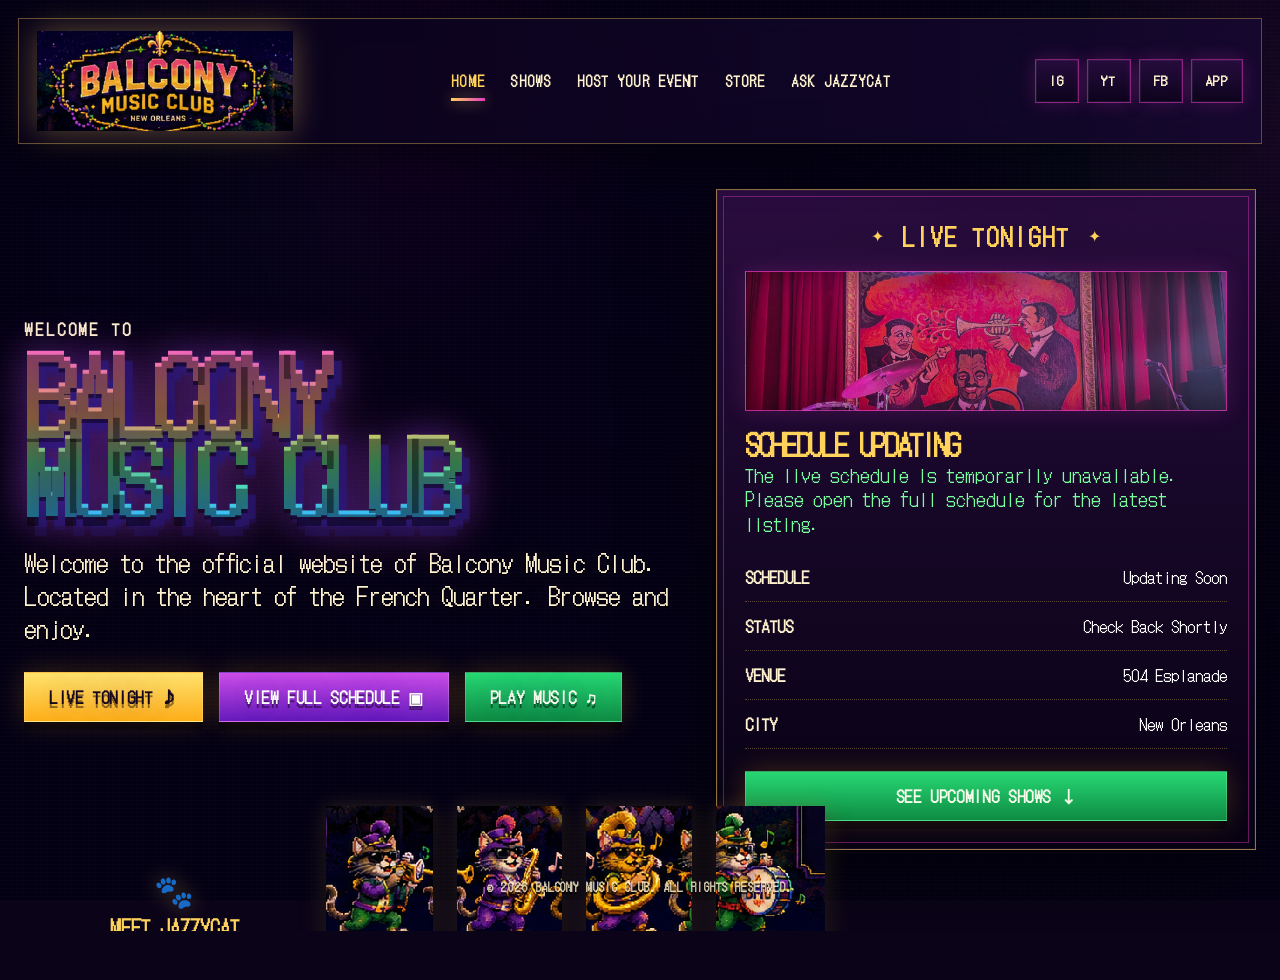
==== commit 6f7f03cd: "Add homepage music waypoint and update social links" ====
--- a/index.html
+++ b/index.html
@@ -199,9 +199,9 @@
     </nav>
 
     <div class="header-actions header-socials" aria-label="Balcony Music Club social links">
-      <a class="social-btn" href="https://www.instagram.com/balconymusicclub" target="_blank" rel="noopener noreferrer" aria-label="Instagram" title="Instagram">IG</a>
-      <a class="social-btn" href="https://www.youtube.com/@BalconyMusicClub" target="_blank" rel="noopener noreferrer" aria-label="YouTube" title="YouTube">YT</a>
-      <a class="social-btn" href="https://www.facebook.com/balconymusicclub" target="_blank" rel="noopener noreferrer" aria-label="Facebook" title="Facebook">FB</a>
+      <a class="social-btn" href="https://www.instagram.com/balconymusicclub_504" target="_blank" rel="noopener noreferrer" aria-label="Instagram" title="Instagram">IG</a>
+      <a class="social-btn" href="https://youtube.com/@officialbmcneworleans504?si=xQkUAVLCyHDpRHFb" target="_blank" rel="noopener noreferrer" aria-label="YouTube" title="YouTube">YT</a>
+      <a class="social-btn" href="https://www.facebook.com/share/1TirbYYtqN/?mibextid=wwXIfr" target="_blank" rel="noopener noreferrer" aria-label="Facebook" title="Facebook">FB</a>
       <a class="social-btn social-btn--app" href="https://app.balconymusicclub.com/" target="_blank" rel="noopener noreferrer" aria-label="BMC App" title="BMC App">APP</a>
     </div>
   </header>
@@ -215,6 +215,7 @@
         <div class="hero-buttons">
           <a class="btn gold" href="#live-tonight">Live Tonight ♪</a>
           <a class="btn purple" href="https://shows.balconymusicclub.com/">View Full Schedule ▣</a>
+          <a class="btn green" href="https://shows.balconymusicclub.com/#bmcRadioMini">Play Music ♫</a>
         </div>
       </div>
 
@@ -257,4 +258,4 @@
   <script src="bmc_homepage_build/script.js?v=logo-revert-jazzycat-room-20260615"></script>
   <script src="bmc_homepage_build/home-schedule.js?v=logo-revert-jazzycat-room-20260615"></script>
 </body>
-</html>
+</html>
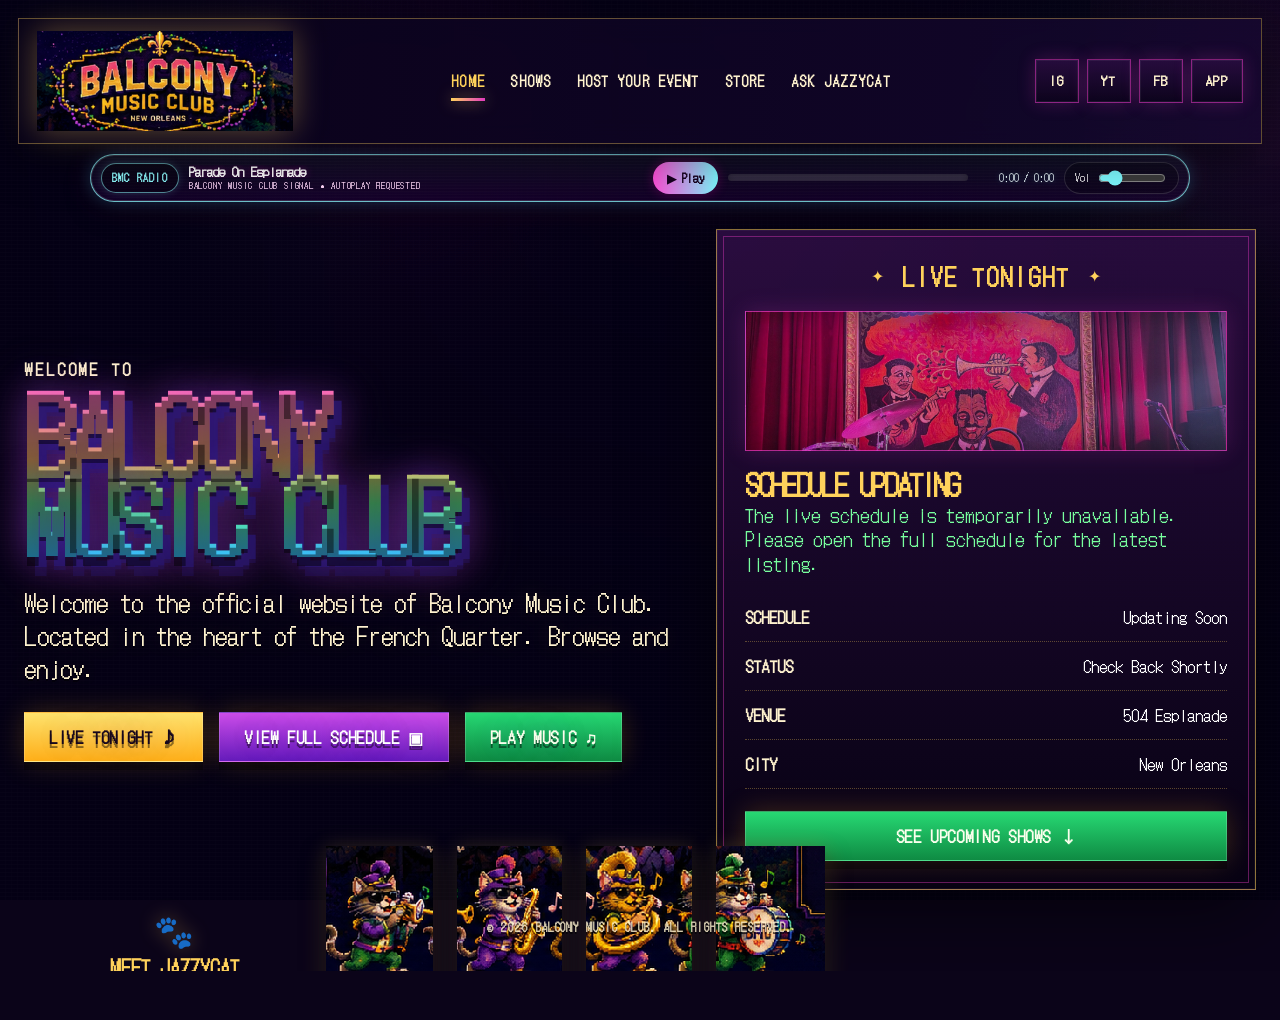
==== commit 2ad8e981: "Add slim BMC radio player to homepage" ====
--- a/index.html
+++ b/index.html
@@ -56,7 +56,8 @@
     .panel-title,
     .hero-copy .eyebrow,
     .jazzycat-copy strong,
-    .bmc-legal-notice {
+    .bmc-legal-notice,
+    .bmc-home-radio {
       font-family: var(--win95) !important;
     }
 
@@ -98,6 +99,174 @@
       max-height: 126px;
       object-fit: contain;
       image-rendering: auto;
+    }
+
+    .bmc-home-radio {
+      position: relative;
+      z-index: 16;
+      width: min(1100px, calc(100vw - 36px));
+      margin: 10px auto -18px;
+      box-sizing: border-box;
+    }
+
+    .bmc-home-radio__bar {
+      position: relative;
+      min-height: 48px;
+      overflow: hidden;
+      display: grid;
+      grid-template-columns: auto minmax(180px, 1fr) auto minmax(140px, 240px) auto auto;
+      align-items: center;
+      gap: 10px;
+      padding: 7px 10px;
+      color: #fff;
+      border: 1px solid rgba(143, 252, 255, .76);
+      border-radius: 999px;
+      background:
+        linear-gradient(rgba(10,10,35,.50), rgba(28,0,52,.58)),
+        url('https://img-cdn.publive.online/filters:format(webp)/indigomusic/media/post_attachments/wp-content/uploads/2024/06/Vaporwave-aesthetic-1.jpg') center center / cover no-repeat;
+      box-shadow:
+        0 0 0 1px rgba(255,255,255,.14) inset,
+        0 0 16px rgba(0,255,255,.18),
+        0 0 28px rgba(255,0,180,.12),
+        0 10px 26px rgba(0,0,0,.34);
+    }
+
+    .bmc-home-radio__bar::before {
+      content: "";
+      position: absolute;
+      inset: 0;
+      pointer-events: none;
+      opacity: .42;
+      background:
+        linear-gradient(to bottom, rgba(255,255,255,.07), rgba(255,255,255,0)),
+        repeating-linear-gradient(
+          to bottom,
+          rgba(255,255,255,.035) 0px,
+          rgba(255,255,255,.035) 1px,
+          transparent 1px,
+          transparent 3px
+        );
+      mix-blend-mode: screen;
+    }
+
+    .bmc-home-radio__badge,
+    .bmc-home-radio__track,
+    .bmc-home-radio__button,
+    .bmc-home-radio__time,
+    .bmc-home-radio__vol {
+      position: relative;
+      z-index: 1;
+    }
+
+    .bmc-home-radio__badge {
+      display: inline-flex;
+      align-items: center;
+      justify-content: center;
+      min-height: 30px;
+      padding: 0 10px;
+      border: 1px solid rgba(143,252,255,.55);
+      border-radius: 999px;
+      background: rgba(0,0,0,.32);
+      color: #8ffcff;
+      font-size: 10px;
+      font-weight: 900;
+      letter-spacing: 1.2px;
+      text-transform: uppercase;
+      white-space: nowrap;
+      box-shadow: 0 0 8px rgba(143,252,255,.18);
+    }
+
+    .bmc-home-radio__track {
+      min-width: 0;
+      line-height: 1;
+    }
+
+    .bmc-home-radio__track strong {
+      display: block;
+      color: #fff;
+      font-size: 13px;
+      text-shadow: 0 0 8px rgba(255,0,200,.35);
+      white-space: nowrap;
+      overflow: hidden;
+      text-overflow: ellipsis;
+    }
+
+    .bmc-home-radio__track span {
+      display: block;
+      margin-top: 3px;
+      color: #ffd8fa;
+      font-size: 9px;
+      letter-spacing: .8px;
+      text-transform: uppercase;
+      white-space: nowrap;
+      overflow: hidden;
+      text-overflow: ellipsis;
+    }
+
+    .bmc-home-radio__button {
+      appearance: none;
+      border: none;
+      cursor: pointer;
+      min-height: 32px;
+      padding: 0 14px;
+      border-radius: 999px;
+      background: linear-gradient(90deg, #ff4fd8, #7df9ff);
+      color: #16001f;
+      font-size: 12px;
+      font-weight: 900;
+      box-shadow: 0 0 12px rgba(255,0,184,.28);
+      white-space: nowrap;
+    }
+
+    .bmc-home-radio__button:active {
+      transform: translateY(1px);
+    }
+
+    .bmc-home-radio__meter {
+      position: relative;
+      z-index: 1;
+      width: 100%;
+      height: 7px;
+      border-radius: 999px;
+      background: rgba(255,255,255,.16);
+      overflow: hidden;
+      box-shadow: inset 0 0 6px rgba(0,0,0,.35);
+    }
+
+    .bmc-home-radio__meter span {
+      display: block;
+      width: 0%;
+      height: 100%;
+      background: linear-gradient(90deg, #7df9ff, #ff4fd8);
+      box-shadow: 0 0 10px rgba(125,249,255,.55);
+    }
+
+    .bmc-home-radio__time {
+      min-width: 76px;
+      color: #eefcff;
+      font-size: 10px;
+      text-align: right;
+      text-shadow: 0 0 5px rgba(125,249,255,.30);
+      white-space: nowrap;
+    }
+
+    .bmc-home-radio__vol {
+      display: inline-flex;
+      align-items: center;
+      gap: 6px;
+      min-height: 32px;
+      padding: 0 10px;
+      border: 1px solid rgba(255,255,255,.14);
+      border-radius: 999px;
+      background: rgba(0,0,0,.24);
+      color: #fff;
+      font-size: 10px;
+      white-space: nowrap;
+    }
+
+    .bmc-home-radio__vol input {
+      width: 68px;
+      accent-color: #7df9ff;
     }
 
     .hero {
@@ -167,9 +336,52 @@
       .bmc-legal-notice {
         margin-top: -42px;
       }
+
+      .bmc-home-radio__bar {
+        grid-template-columns: auto minmax(170px, 1fr) auto minmax(110px, 1fr) auto;
+      }
+
+      .bmc-home-radio__vol {
+        display: none;
+      }
     }
 
     @media (max-width: 760px) {
+      .bmc-home-radio {
+        width: min(100% - 18px, 1100px);
+        margin: 8px auto 0;
+      }
+
+      .bmc-home-radio__bar {
+        border-radius: 14px;
+        grid-template-columns: 1fr auto;
+        gap: 8px;
+        padding: 8px;
+      }
+
+      .bmc-home-radio__badge {
+        grid-column: 1 / -1;
+        justify-self: start;
+      }
+
+      .bmc-home-radio__track {
+        grid-column: 1 / 2;
+      }
+
+      .bmc-home-radio__button {
+        grid-column: 2 / 3;
+      }
+
+      .bmc-home-radio__meter,
+      .bmc-home-radio__time {
+        grid-column: 1 / -1;
+      }
+
+      .bmc-home-radio__time {
+        min-width: 0;
+        text-align: left;
+      }
+
       .bmc-legal-notice {
         width: calc(100vw - 28px);
         margin-top: 14px;
@@ -205,6 +417,21 @@
       <a class="social-btn social-btn--app" href="https://app.balconymusicclub.com/" target="_blank" rel="noopener noreferrer" aria-label="BMC App" title="BMC App">APP</a>
     </div>
   </header>
+
+  <section class="bmc-home-radio" id="bmcHomeRadio" aria-label="BMC Radio slim homepage player">
+    <div class="bmc-home-radio__bar">
+      <div class="bmc-home-radio__badge">BMC Radio</div>
+      <div class="bmc-home-radio__track">
+        <strong id="bmcHomeRadioTitle">Parade On Esplanade</strong>
+        <span>Balcony Music Club Signal • Autoplay Requested</span>
+      </div>
+      <button class="bmc-home-radio__button" id="bmcHomeRadioPlay" type="button">▶ Play</button>
+      <div class="bmc-home-radio__meter" aria-hidden="true"><span id="bmcHomeRadioProgress"></span></div>
+      <div class="bmc-home-radio__time" id="bmcHomeRadioTime">0:00 / 0:00</div>
+      <label class="bmc-home-radio__vol">Vol <input id="bmcHomeRadioVolume" type="range" min="0" max="1" step="0.01" value="0.18"></label>
+      <audio id="bmcHomeRadioAudio" preload="auto" autoplay playsinline></audio>
+    </div>
+  </section>
 
   <main id="home">
     <section class="hero shell">
@@ -215,7 +442,7 @@
         <div class="hero-buttons">
           <a class="btn gold" href="#live-tonight">Live Tonight ♪</a>
           <a class="btn purple" href="https://shows.balconymusicclub.com/">View Full Schedule ▣</a>
-          <a class="btn green" href="https://shows.balconymusicclub.com/#bmcRadioMini">Play Music ♫</a>
+          <a class="btn green" href="#bmcHomeRadio" data-bmc-radio-trigger>Play Music ♫</a>
         </div>
       </div>
 
@@ -255,6 +482,218 @@
 
   <footer class="bmc-legal-notice" aria-label="Copyright notice">© 2026 Balcony Music Club. All rights reserved.</footer>
 
+  <script>
+  (function mountBmcHomeRadio(){
+    var KEY = "__BMC_HOME_RADIO_PLAYER__";
+    var CHANNEL_NAME = "bmc_sitewide_radio_channel";
+    var STORAGE_KEY = "__BMC_SITEWIDE_STOP__";
+    var INSTANCE_ID = "bmc_home_" + Date.now() + "_" + Math.random().toString(36).slice(2);
+    var bc = null;
+
+    var playlist = [
+      {
+        title: "Parade On Esplanade",
+        src: "https://img1.wsimg.com/blobby/go/fcde905d-e711-4bbd-8961-6b9df0cf58b2/downloads/a862837f-91fa-448b-bb7a-8e02d7e68ac7/ONE%20MO_%20_GIN.mp3?ver=1775241263886"
+      },
+      {
+        title: "Ghost Parade On Canal",
+        src: "https://img1.wsimg.com/blobby/go/fcde905d-e711-4bbd-8961-6b9df0cf58b2/downloads/f079c265-e581-4b05-a37d-65b396267fb1/Ghost%20Parade%20on%20Canal.mp3?ver=1774633564261"
+      }
+    ];
+
+    if (window[KEY] && typeof window[KEY].cleanup === "function") {
+      try { window[KEY].cleanup(); } catch(e) {}
+    }
+
+    var wrap = document.getElementById("bmcHomeRadio");
+    var audio = document.getElementById("bmcHomeRadioAudio");
+    var playBtn = document.getElementById("bmcHomeRadioPlay");
+    var vol = document.getElementById("bmcHomeRadioVolume");
+    var progress = document.getElementById("bmcHomeRadioProgress");
+    var time = document.getElementById("bmcHomeRadioTime");
+    var titleEl = document.getElementById("bmcHomeRadioTitle");
+    var triggers = document.querySelectorAll("[data-bmc-radio-trigger]");
+
+    if (!wrap || !audio || !playBtn || !vol || !progress || !time || !titleEl) return;
+
+    var currentIndex = 0;
+
+    function safePause(target){
+      if (!target) return;
+      try { target.pause(); } catch(e) {}
+    }
+
+    function hardStop(target){
+      if (!target) return;
+      try { target.pause(); } catch(e) {}
+      try { target.currentTime = 0; } catch(e) {}
+      try { target.removeAttribute("src"); } catch(e) {}
+      try { target.load(); } catch(e) {}
+    }
+
+    function pauseOtherAudioOnPage(){
+      try {
+        var audios = document.querySelectorAll("audio");
+        for (var i = 0; i < audios.length; i += 1) {
+          var item = audios[i];
+          if (item !== audio) {
+            try { item.pause(); item.currentTime = 0; } catch(e) {}
+          }
+        }
+      } catch(e) {}
+    }
+
+    function sendStopSignal(){
+      var payload = JSON.stringify({ id: INSTANCE_ID, t: Date.now() });
+      try { localStorage.setItem(STORAGE_KEY, payload); } catch(e) {}
+      try {
+        if (!bc && "BroadcastChannel" in window) bc = new BroadcastChannel(CHANNEL_NAME);
+        if (bc) bc.postMessage(payload);
+      } catch(e) {}
+    }
+
+    function stopThisInstance(){
+      safePause(audio);
+      updateBtn();
+    }
+
+    function onExternalStop(raw){
+      try {
+        var data = typeof raw === "string" ? JSON.parse(raw) : raw;
+        if (!data || data.id === INSTANCE_ID) return;
+        stopThisInstance();
+      } catch(e) {}
+    }
+
+    function onStorage(event){
+      if (event.key === STORAGE_KEY && event.newValue) onExternalStop(event.newValue);
+    }
+
+    function fmt(seconds){
+      if (!Number.isFinite(seconds)) return "0:00";
+      var minutes = Math.floor(seconds / 60);
+      var secs = Math.floor(seconds % 60);
+      return minutes + ":" + (secs < 10 ? "0" + secs : secs);
+    }
+
+    function updateBtn(){
+      playBtn.textContent = audio.paused ? "▶ Play" : "❚❚ Pause";
+    }
+
+    function updateTime(){
+      var cur = audio.currentTime || 0;
+      var dur = audio.duration || 0;
+      var pct = dur ? Math.min(100, Math.max(0, (cur / dur) * 100)) : 0;
+      progress.style.width = pct + "%";
+      time.textContent = fmt(cur) + " / " + fmt(dur);
+    }
+
+    function setTrack(index, shouldPlay){
+      currentIndex = ((index % playlist.length) + playlist.length) % playlist.length;
+      var track = playlist[currentIndex];
+      safePause(audio);
+      audio.src = track.src;
+      titleEl.textContent = track.title;
+      audio.load();
+      audio.volume = parseFloat(vol.value || "0.18");
+      updateTime();
+      if (shouldPlay) tryStart();
+      else updateBtn();
+    }
+
+    function nextTrack(){
+      setTrack(currentIndex + 1, true);
+    }
+
+    function tryStart(){
+      sendStopSignal();
+      pauseOtherAudioOnPage();
+      audio.muted = false;
+      audio.volume = parseFloat(vol.value || "0.18");
+      var promise = audio.play();
+      if (promise && typeof promise.then === "function") {
+        promise.then(updateBtn).catch(updateBtn);
+      } else {
+        updateBtn();
+      }
+    }
+
+    function onPlayClick(event){
+      if (event) event.preventDefault();
+      if (audio.paused) tryStart();
+      else {
+        audio.pause();
+        updateBtn();
+      }
+    }
+
+    function onTriggerClick(event){
+      event.preventDefault();
+      wrap.scrollIntoView({ behavior: "smooth", block: "center" });
+      if (audio.paused) tryStart();
+    }
+
+    function onVolInput(){
+      audio.volume = parseFloat(vol.value || "0.18");
+    }
+
+    function onVisibility(){
+      if (document.hidden) {
+        safePause(audio);
+        updateBtn();
+      }
+    }
+
+    function cleanup(){
+      playBtn.removeEventListener("click", onPlayClick);
+      vol.removeEventListener("input", onVolInput);
+      audio.removeEventListener("timeupdate", updateTime);
+      audio.removeEventListener("loadedmetadata", updateTime);
+      audio.removeEventListener("play", updateBtn);
+      audio.removeEventListener("pause", updateBtn);
+      audio.removeEventListener("ended", nextTrack);
+      window.removeEventListener("storage", onStorage);
+      window.removeEventListener("pagehide", stopThisInstance);
+      window.removeEventListener("beforeunload", stopThisInstance);
+      document.removeEventListener("visibilitychange", onVisibility);
+      for (var i = 0; i < triggers.length; i += 1) {
+        triggers[i].removeEventListener("click", onTriggerClick);
+      }
+      try { if (bc) { bc.close(); bc = null; } } catch(e) {}
+      hardStop(audio);
+      if (window[KEY] && window[KEY].audio === audio) delete window[KEY];
+    }
+
+    try {
+      if ("BroadcastChannel" in window) {
+        bc = new BroadcastChannel(CHANNEL_NAME);
+        bc.onmessage = function(event){ onExternalStop(event.data); };
+      }
+    } catch(e) {}
+
+    playBtn.addEventListener("click", onPlayClick);
+    vol.addEventListener("input", onVolInput);
+    audio.addEventListener("timeupdate", updateTime);
+    audio.addEventListener("loadedmetadata", updateTime);
+    audio.addEventListener("play", updateBtn);
+    audio.addEventListener("pause", updateBtn);
+    audio.addEventListener("ended", nextTrack);
+    window.addEventListener("storage", onStorage);
+    window.addEventListener("pagehide", stopThisInstance);
+    window.addEventListener("beforeunload", stopThisInstance);
+    document.addEventListener("visibilitychange", onVisibility);
+    for (var i = 0; i < triggers.length; i += 1) {
+      triggers[i].addEventListener("click", onTriggerClick);
+    }
+
+    window[KEY] = { audio: audio, cleanup: cleanup };
+
+    setTrack(0, false);
+    tryStart();
+    updateBtn();
+    updateTime();
+  })();
+  </script>
   <script src="bmc_homepage_build/script.js?v=logo-revert-jazzycat-room-20260615"></script>
   <script src="bmc_homepage_build/home-schedule.js?v=logo-revert-jazzycat-room-20260615"></script>
 </body>
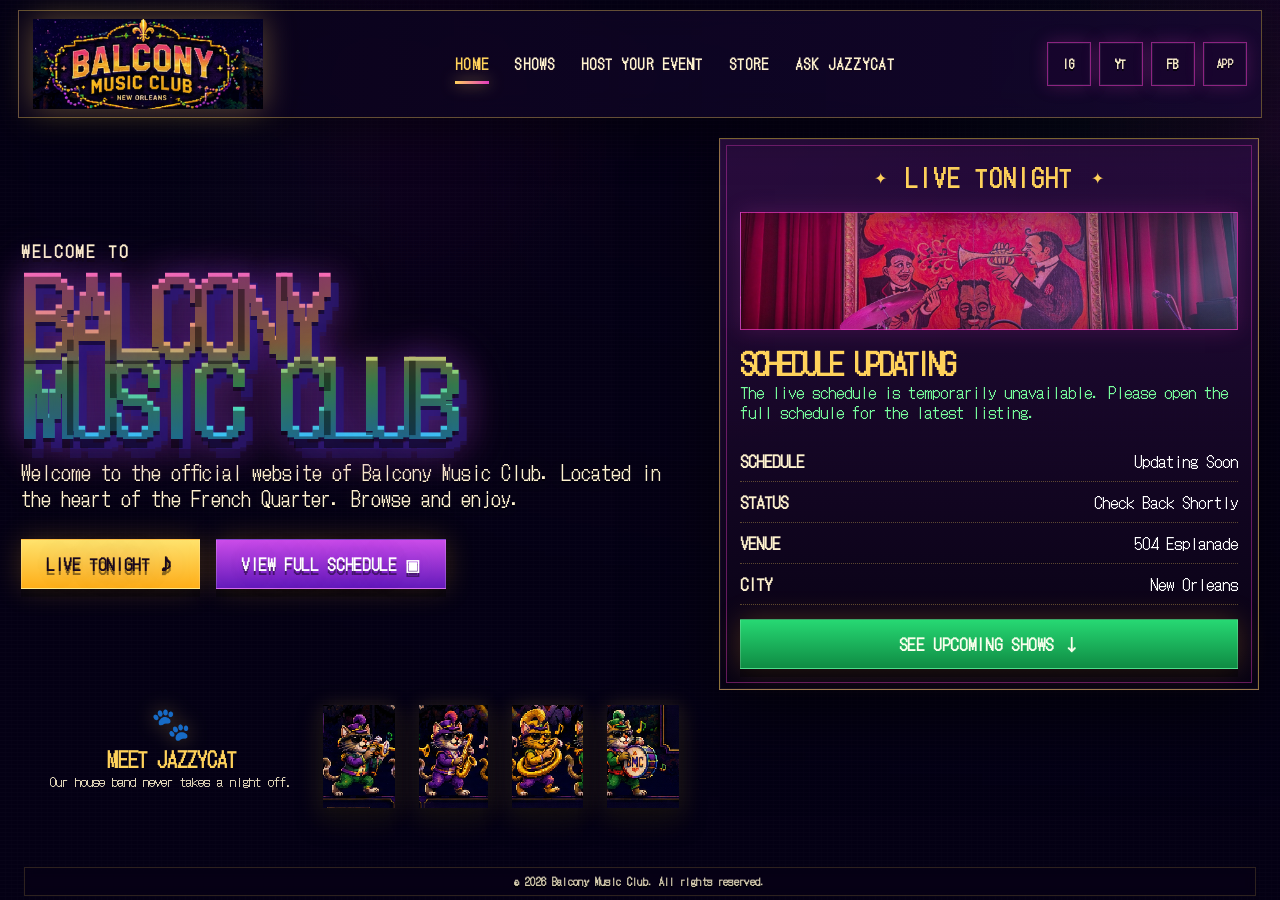
==== commit 153af160: "Restore homepage to compact before layout with official links" ====
--- a/index.html
+++ b/index.html
@@ -1,700 +1 @@
-<!doctype html>
-<html lang="en">
-<head>
-  <meta charset="utf-8" />
-  <meta name="viewport" content="width=device-width, initial-scale=1" />
-  <title>Balcony Music Club | New Orleans Live Music</title>
-  <meta name="description" content="Balcony Music Club official homepage for live music, events, BMC Radio, gallery, and JazzyCat." />
-  <link rel="preconnect" href="https://fonts.googleapis.com">
-  <link rel="preconnect" href="https://fonts.gstatic.com" crossorigin>
-  <link href="https://fonts.googleapis.com/css2?family=DotGothic16&display=swap" rel="stylesheet">
-  <link rel="stylesheet" href="bmc_homepage_build/styles.css?v=logo-revert-jazzycat-room-20260615" />
-  <link rel="stylesheet" href="bmc_homepage_build/social-actions.css?v=social-buttons-20260615" />
-  <style>
-    :root {
-      --win95: "DotGothic16", "Chicago", "ChicagoClassic", "MS Sans Serif", "Microsoft Sans Serif", Tahoma, Arial, sans-serif;
-      --win98: "DotGothic16", "MS Gothic", "MS PGothic", Tahoma, Verdana, Arial, sans-serif;
-      --winxp: "DotGothic16", "Chicago", "ChicagoClassic", "Trebuchet MS", Verdana, Tahoma, sans-serif;
-      --pixel: "DotGothic16", "MS Gothic", "MS PGothic", Tahoma, Verdana, Arial, sans-serif;
-    }
-
-    html,
-    body {
-      min-height: 100%;
-      overflow-x: hidden;
-    }
-
-    html,
-    body,
-    body *,
-    body *::before,
-    body *::after,
-    button,
-    input,
-    textarea,
-    select {
-      font-family: "DotGothic16", "MS Gothic", "MS PGothic", "Chicago", "ChicagoClassic", Tahoma, Verdana, Arial, sans-serif !important;
-    }
-
-    body,
-    p,
-    li,
-    .genre,
-    .set-times,
-    .official-copy,
-    .live-card,
-    .artist,
-    .tagline,
-    .lede {
-      font-family: var(--win98) !important;
-    }
-
-    .site-header,
-    .main-nav,
-    .main-nav a,
-    .btn,
-    .panel-title,
-    .hero-copy .eyebrow,
-    .jazzycat-copy strong,
-    .bmc-legal-notice,
-    .bmc-home-radio {
-      font-family: var(--win95) !important;
-    }
-
-    .hero h1,
-    .live-card .artist {
-      font-family: var(--winxp) !important;
-      letter-spacing: -.08em;
-    }
-
-    .page-bg {
-      background-image:
-        radial-gradient(circle at 20% 15%, rgba(226, 58, 191, .25), transparent 25%),
-        radial-gradient(circle at 84% 20%, rgba(31, 194, 103, .18), transparent 25%),
-        url("https://floydclaptonblues.github.io/Balcony-Music-Club-PWA/assets/venue/IMG_8447%20(1)%20(1).jpeg?v=20260614") !important;
-      background-size: 900px auto, 900px auto, cover !important;
-      background-position: center top, right top, center center !important;
-      background-repeat: repeat, repeat, no-repeat !important;
-      image-rendering: auto !important;
-    }
-
-    .page-bg::after {
-      background:
-        linear-gradient(90deg, rgba(6, 2, 20, .94) 0%, rgba(6, 2, 20, .62) 42%, rgba(6, 2, 20, .42) 100%),
-        linear-gradient(180deg, rgba(6, 2, 20, .34), rgba(6, 2, 20, .88) 72%, rgba(6, 2, 20, .97)) !important;
-    }
-
-    .stage-photo {
-      height: 140px !important;
-      background-image:
-        linear-gradient(90deg, rgba(18,7,38,.10), rgba(18,7,38,.26)),
-        url("bmc_homepage_build/assets/gallery-4.jpg") !important;
-      background-size: cover !important;
-      background-position: center 48% !important;
-      image-rendering: auto !important;
-    }
-
-    .brand img {
-      width: clamp(250px, 20vw, 390px);
-      max-height: 126px;
-      object-fit: contain;
-      image-rendering: auto;
-    }
-
-    .bmc-home-radio {
-      position: relative;
-      z-index: 16;
-      width: min(1100px, calc(100vw - 36px));
-      margin: 10px auto -18px;
-      box-sizing: border-box;
-    }
-
-    .bmc-home-radio__bar {
-      position: relative;
-      min-height: 48px;
-      overflow: hidden;
-      display: grid;
-      grid-template-columns: auto minmax(180px, 1fr) auto minmax(140px, 240px) auto auto;
-      align-items: center;
-      gap: 10px;
-      padding: 7px 10px;
-      color: #fff;
-      border: 1px solid rgba(143, 252, 255, .76);
-      border-radius: 999px;
-      background:
-        linear-gradient(rgba(10,10,35,.50), rgba(28,0,52,.58)),
-        url('https://img-cdn.publive.online/filters:format(webp)/indigomusic/media/post_attachments/wp-content/uploads/2024/06/Vaporwave-aesthetic-1.jpg') center center / cover no-repeat;
-      box-shadow:
-        0 0 0 1px rgba(255,255,255,.14) inset,
-        0 0 16px rgba(0,255,255,.18),
-        0 0 28px rgba(255,0,180,.12),
-        0 10px 26px rgba(0,0,0,.34);
-    }
-
-    .bmc-home-radio__bar::before {
-      content: "";
-      position: absolute;
-      inset: 0;
-      pointer-events: none;
-      opacity: .42;
-      background:
-        linear-gradient(to bottom, rgba(255,255,255,.07), rgba(255,255,255,0)),
-        repeating-linear-gradient(
-          to bottom,
-          rgba(255,255,255,.035) 0px,
-          rgba(255,255,255,.035) 1px,
-          transparent 1px,
-          transparent 3px
-        );
-      mix-blend-mode: screen;
-    }
-
-    .bmc-home-radio__badge,
-    .bmc-home-radio__track,
-    .bmc-home-radio__button,
-    .bmc-home-radio__time,
-    .bmc-home-radio__vol {
-      position: relative;
-      z-index: 1;
-    }
-
-    .bmc-home-radio__badge {
-      display: inline-flex;
-      align-items: center;
-      justify-content: center;
-      min-height: 30px;
-      padding: 0 10px;
-      border: 1px solid rgba(143,252,255,.55);
-      border-radius: 999px;
-      background: rgba(0,0,0,.32);
-      color: #8ffcff;
-      font-size: 10px;
-      font-weight: 900;
-      letter-spacing: 1.2px;
-      text-transform: uppercase;
-      white-space: nowrap;
-      box-shadow: 0 0 8px rgba(143,252,255,.18);
-    }
-
-    .bmc-home-radio__track {
-      min-width: 0;
-      line-height: 1;
-    }
-
-    .bmc-home-radio__track strong {
-      display: block;
-      color: #fff;
-      font-size: 13px;
-      text-shadow: 0 0 8px rgba(255,0,200,.35);
-      white-space: nowrap;
-      overflow: hidden;
-      text-overflow: ellipsis;
-    }
-
-    .bmc-home-radio__track span {
-      display: block;
-      margin-top: 3px;
-      color: #ffd8fa;
-      font-size: 9px;
-      letter-spacing: .8px;
-      text-transform: uppercase;
-      white-space: nowrap;
-      overflow: hidden;
-      text-overflow: ellipsis;
-    }
-
-    .bmc-home-radio__button {
-      appearance: none;
-      border: none;
-      cursor: pointer;
-      min-height: 32px;
-      padding: 0 14px;
-      border-radius: 999px;
-      background: linear-gradient(90deg, #ff4fd8, #7df9ff);
-      color: #16001f;
-      font-size: 12px;
-      font-weight: 900;
-      box-shadow: 0 0 12px rgba(255,0,184,.28);
-      white-space: nowrap;
-    }
-
-    .bmc-home-radio__button:active {
-      transform: translateY(1px);
-    }
-
-    .bmc-home-radio__meter {
-      position: relative;
-      z-index: 1;
-      width: 100%;
-      height: 7px;
-      border-radius: 999px;
-      background: rgba(255,255,255,.16);
-      overflow: hidden;
-      box-shadow: inset 0 0 6px rgba(0,0,0,.35);
-    }
-
-    .bmc-home-radio__meter span {
-      display: block;
-      width: 0%;
-      height: 100%;
-      background: linear-gradient(90deg, #7df9ff, #ff4fd8);
-      box-shadow: 0 0 10px rgba(125,249,255,.55);
-    }
-
-    .bmc-home-radio__time {
-      min-width: 76px;
-      color: #eefcff;
-      font-size: 10px;
-      text-align: right;
-      text-shadow: 0 0 5px rgba(125,249,255,.30);
-      white-space: nowrap;
-    }
-
-    .bmc-home-radio__vol {
-      display: inline-flex;
-      align-items: center;
-      gap: 6px;
-      min-height: 32px;
-      padding: 0 10px;
-      border: 1px solid rgba(255,255,255,.14);
-      border-radius: 999px;
-      background: rgba(0,0,0,.24);
-      color: #fff;
-      font-size: 10px;
-      white-space: nowrap;
-    }
-
-    .bmc-home-radio__vol input {
-      width: 68px;
-      accent-color: #7df9ff;
-    }
-
-    .hero {
-      min-height: calc(100vh - 138px);
-      padding-top: clamp(36px, 5vh, 70px);
-      padding-bottom: clamp(130px, 14vh, 180px);
-    }
-
-    .official-copy {
-      max-width: 790px;
-      margin: 28px 0 0;
-      color: var(--cream);
-      font-size: clamp(20px, 1.9vw, 30px);
-      font-style: normal;
-      line-height: 1.36;
-      text-shadow: 0 2px 0 rgba(0,0,0,.5), 0 0 22px rgba(255, 210, 91, .18);
-    }
-
-    .live-card .genre {
-      color: #78ff9e;
-      font-size: 18px;
-      font-style: normal;
-      line-height: 1.35;
-    }
-
-    .live-card .set-times div.is-headliner dd,
-    .live-card .set-times div.is-headliner dt {
-      color: var(--gold);
-    }
-
-    .tagline,
-    .lede,
-    .genre,
-    .artist,
-    .set-times,
-    .btn,
-    .main-nav a {
-      font-style: normal !important;
-    }
-
-    .site-footer,
-    .dashboard {
-      display: none !important;
-    }
-
-    .bmc-legal-notice {
-      position: relative;
-      z-index: 7;
-      width: min(1440px, calc(100vw - 48px));
-      margin: -112px auto 26px;
-      padding: 10px 14px;
-      text-align: center;
-      color: rgba(255, 243, 207, .82);
-      font-size: 12px;
-      font-weight: 900;
-      letter-spacing: .08em;
-      text-transform: uppercase;
-      text-shadow: 0 2px 0 rgba(0,0,0,.65);
-    }
-
-    @media (max-width: 1120px) {
-      .hero {
-        min-height: auto;
-        padding-bottom: 250px;
-      }
-
-      .bmc-legal-notice {
-        margin-top: -42px;
-      }
-
-      .bmc-home-radio__bar {
-        grid-template-columns: auto minmax(170px, 1fr) auto minmax(110px, 1fr) auto;
-      }
-
-      .bmc-home-radio__vol {
-        display: none;
-      }
-    }
-
-    @media (max-width: 760px) {
-      .bmc-home-radio {
-        width: min(100% - 18px, 1100px);
-        margin: 8px auto 0;
-      }
-
-      .bmc-home-radio__bar {
-        border-radius: 14px;
-        grid-template-columns: 1fr auto;
-        gap: 8px;
-        padding: 8px;
-      }
-
-      .bmc-home-radio__badge {
-        grid-column: 1 / -1;
-        justify-self: start;
-      }
-
-      .bmc-home-radio__track {
-        grid-column: 1 / 2;
-      }
-
-      .bmc-home-radio__button {
-        grid-column: 2 / 3;
-      }
-
-      .bmc-home-radio__meter,
-      .bmc-home-radio__time {
-        grid-column: 1 / -1;
-      }
-
-      .bmc-home-radio__time {
-        min-width: 0;
-        text-align: left;
-      }
-
-      .bmc-legal-notice {
-        width: calc(100vw - 28px);
-        margin-top: 14px;
-        font-size: 11px;
-        line-height: 1.35;
-      }
-    }
-  </style>
-</head>
-<body>
-  <div class="page-bg" aria-hidden="true"></div>
-  <div class="noise" aria-hidden="true"></div>
-
-  <header class="site-header">
-    <a class="brand" href="#home" aria-label="Balcony Music Club home">
-      <img src="bmc_homepage_build/assets/bmc-logo-pixel.png?v=logo-revert-jazzycat-room-20260615" alt="Balcony Music Club" />
-    </a>
-
-    <button class="nav-toggle" aria-label="Open navigation" aria-expanded="false">☰</button>
-
-    <nav class="main-nav" aria-label="Primary navigation">
-      <a href="#home" class="active">Home</a>
-      <a href="https://shows.balconymusicclub.com/">Shows</a>
-      <a href="https://www.balconymusicclub.com/host-your-event">Host Your Event</a>
-      <a href="https://www.balconymusicclub.com/store">Store</a>
-      <a href="https://www.balconymusicclub.com/ask-jazzycat">Ask JazzyCat</a>
-    </nav>
-
-    <div class="header-actions header-socials" aria-label="Balcony Music Club social links">
-      <a class="social-btn" href="https://www.instagram.com/balconymusicclub_504" target="_blank" rel="noopener noreferrer" aria-label="Instagram" title="Instagram">IG</a>
-      <a class="social-btn" href="https://youtube.com/@officialbmcneworleans504?si=xQkUAVLCyHDpRHFb" target="_blank" rel="noopener noreferrer" aria-label="YouTube" title="YouTube">YT</a>
-      <a class="social-btn" href="https://www.facebook.com/share/1TirbYYtqN/?mibextid=wwXIfr" target="_blank" rel="noopener noreferrer" aria-label="Facebook" title="Facebook">FB</a>
-      <a class="social-btn social-btn--app" href="https://app.balconymusicclub.com/" target="_blank" rel="noopener noreferrer" aria-label="BMC App" title="BMC App">APP</a>
-    </div>
-  </header>
-
-  <section class="bmc-home-radio" id="bmcHomeRadio" aria-label="BMC Radio slim homepage player">
-    <div class="bmc-home-radio__bar">
-      <div class="bmc-home-radio__badge">BMC Radio</div>
-      <div class="bmc-home-radio__track">
-        <strong id="bmcHomeRadioTitle">Parade On Esplanade</strong>
-        <span>Balcony Music Club Signal • Autoplay Requested</span>
-      </div>
-      <button class="bmc-home-radio__button" id="bmcHomeRadioPlay" type="button">▶ Play</button>
-      <div class="bmc-home-radio__meter" aria-hidden="true"><span id="bmcHomeRadioProgress"></span></div>
-      <div class="bmc-home-radio__time" id="bmcHomeRadioTime">0:00 / 0:00</div>
-      <label class="bmc-home-radio__vol">Vol <input id="bmcHomeRadioVolume" type="range" min="0" max="1" step="0.01" value="0.18"></label>
-      <audio id="bmcHomeRadioAudio" preload="auto" autoplay playsinline></audio>
-    </div>
-  </section>
-
-  <main id="home">
-    <section class="hero shell">
-      <div class="hero-copy">
-        <p class="eyebrow">Welcome to</p>
-        <h1>Balcony<br />Music Club</h1>
-        <p class="tagline official-copy">Welcome to the official website of Balcony Music Club. Located in the heart of the French Quarter. Browse and enjoy.</p>
-        <div class="hero-buttons">
-          <a class="btn gold" href="#live-tonight">Live Tonight ♪</a>
-          <a class="btn purple" href="https://shows.balconymusicclub.com/">View Full Schedule ▣</a>
-          <a class="btn green" href="#bmcHomeRadio" data-bmc-radio-trigger>Play Music ♫</a>
-        </div>
-      </div>
-
-      <aside class="live-card" id="live-tonight" aria-labelledby="live-heading">
-        <div class="panel-title">
-          <span>✦</span>
-          <h2 id="live-heading">Live Tonight</h2>
-          <span>✦</span>
-        </div>
-        <div class="stage-photo"></div>
-        <p class="artist" data-live-title>Loading Schedule…</p>
-        <p class="genre" data-live-subtitle>Tonight’s lineup and upcoming dates refresh automatically. Times and artists subject to change.</p>
-        <dl class="set-times" data-live-events>
-          <div><dt>Schedule</dt><dd>Updating</dd></div>
-          <div><dt>Status</dt><dd>Loading</dd></div>
-          <div><dt>Venue</dt><dd>504 Esplanade</dd></div>
-          <div><dt>City</dt><dd>New Orleans</dd></div>
-        </dl>
-        <a class="btn green wide" href="https://shows.balconymusicclub.com/">See Upcoming Shows ↓</a>
-      </aside>
-
-      <section class="jazzycat-band" id="jazzycat" aria-label="JazzyCat marching quartet">
-        <div class="jazzycat-copy">
-          <span class="paw">🐾</span>
-          <strong>Meet JazzyCat</strong>
-          <small>Our house band never takes a night off.</small>
-        </div>
-        <div class="cat-march" aria-hidden="true">
-          <img src="bmc_homepage_build/assets/jazzycat-1.png" alt="" class="cat cat-one" />
-          <img src="bmc_homepage_build/assets/jazzycat-2.png" alt="" class="cat cat-two" />
-          <img src="bmc_homepage_build/assets/jazzycat-3.png" alt="" class="cat cat-three" />
-          <img src="bmc_homepage_build/assets/jazzycat-4.png" alt="" class="cat cat-four" />
-        </div>
-      </section>
-    </section>
-  </main>
-
-  <footer class="bmc-legal-notice" aria-label="Copyright notice">© 2026 Balcony Music Club. All rights reserved.</footer>
-
-  <script>
-  (function mountBmcHomeRadio(){
-    var KEY = "__BMC_HOME_RADIO_PLAYER__";
-    var CHANNEL_NAME = "bmc_sitewide_radio_channel";
-    var STORAGE_KEY = "__BMC_SITEWIDE_STOP__";
-    var INSTANCE_ID = "bmc_home_" + Date.now() + "_" + Math.random().toString(36).slice(2);
-    var bc = null;
-
-    var playlist = [
-      {
-        title: "Parade On Esplanade",
-        src: "https://img1.wsimg.com/blobby/go/fcde905d-e711-4bbd-8961-6b9df0cf58b2/downloads/a862837f-91fa-448b-bb7a-8e02d7e68ac7/ONE%20MO_%20_GIN.mp3?ver=1775241263886"
-      },
-      {
-        title: "Ghost Parade On Canal",
-        src: "https://img1.wsimg.com/blobby/go/fcde905d-e711-4bbd-8961-6b9df0cf58b2/downloads/f079c265-e581-4b05-a37d-65b396267fb1/Ghost%20Parade%20on%20Canal.mp3?ver=1774633564261"
-      }
-    ];
-
-    if (window[KEY] && typeof window[KEY].cleanup === "function") {
-      try { window[KEY].cleanup(); } catch(e) {}
-    }
-
-    var wrap = document.getElementById("bmcHomeRadio");
-    var audio = document.getElementById("bmcHomeRadioAudio");
-    var playBtn = document.getElementById("bmcHomeRadioPlay");
-    var vol = document.getElementById("bmcHomeRadioVolume");
-    var progress = document.getElementById("bmcHomeRadioProgress");
-    var time = document.getElementById("bmcHomeRadioTime");
-    var titleEl = document.getElementById("bmcHomeRadioTitle");
-    var triggers = document.querySelectorAll("[data-bmc-radio-trigger]");
-
-    if (!wrap || !audio || !playBtn || !vol || !progress || !time || !titleEl) return;
-
-    var currentIndex = 0;
-
-    function safePause(target){
-      if (!target) return;
-      try { target.pause(); } catch(e) {}
-    }
-
-    function hardStop(target){
-      if (!target) return;
-      try { target.pause(); } catch(e) {}
-      try { target.currentTime = 0; } catch(e) {}
-      try { target.removeAttribute("src"); } catch(e) {}
-      try { target.load(); } catch(e) {}
-    }
-
-    function pauseOtherAudioOnPage(){
-      try {
-        var audios = document.querySelectorAll("audio");
-        for (var i = 0; i < audios.length; i += 1) {
-          var item = audios[i];
-          if (item !== audio) {
-            try { item.pause(); item.currentTime = 0; } catch(e) {}
-          }
-        }
-      } catch(e) {}
-    }
-
-    function sendStopSignal(){
-      var payload = JSON.stringify({ id: INSTANCE_ID, t: Date.now() });
-      try { localStorage.setItem(STORAGE_KEY, payload); } catch(e) {}
-      try {
-        if (!bc && "BroadcastChannel" in window) bc = new BroadcastChannel(CHANNEL_NAME);
-        if (bc) bc.postMessage(payload);
-      } catch(e) {}
-    }
-
-    function stopThisInstance(){
-      safePause(audio);
-      updateBtn();
-    }
-
-    function onExternalStop(raw){
-      try {
-        var data = typeof raw === "string" ? JSON.parse(raw) : raw;
-        if (!data || data.id === INSTANCE_ID) return;
-        stopThisInstance();
-      } catch(e) {}
-    }
-
-    function onStorage(event){
-      if (event.key === STORAGE_KEY && event.newValue) onExternalStop(event.newValue);
-    }
-
-    function fmt(seconds){
-      if (!Number.isFinite(seconds)) return "0:00";
-      var minutes = Math.floor(seconds / 60);
-      var secs = Math.floor(seconds % 60);
-      return minutes + ":" + (secs < 10 ? "0" + secs : secs);
-    }
-
-    function updateBtn(){
-      playBtn.textContent = audio.paused ? "▶ Play" : "❚❚ Pause";
-    }
-
-    function updateTime(){
-      var cur = audio.currentTime || 0;
-      var dur = audio.duration || 0;
-      var pct = dur ? Math.min(100, Math.max(0, (cur / dur) * 100)) : 0;
-      progress.style.width = pct + "%";
-      time.textContent = fmt(cur) + " / " + fmt(dur);
-    }
-
-    function setTrack(index, shouldPlay){
-      currentIndex = ((index % playlist.length) + playlist.length) % playlist.length;
-      var track = playlist[currentIndex];
-      safePause(audio);
-      audio.src = track.src;
-      titleEl.textContent = track.title;
-      audio.load();
-      audio.volume = parseFloat(vol.value || "0.18");
-      updateTime();
-      if (shouldPlay) tryStart();
-      else updateBtn();
-    }
-
-    function nextTrack(){
-      setTrack(currentIndex + 1, true);
-    }
-
-    function tryStart(){
-      sendStopSignal();
-      pauseOtherAudioOnPage();
-      audio.muted = false;
-      audio.volume = parseFloat(vol.value || "0.18");
-      var promise = audio.play();
-      if (promise && typeof promise.then === "function") {
-        promise.then(updateBtn).catch(updateBtn);
-      } else {
-        updateBtn();
-      }
-    }
-
-    function onPlayClick(event){
-      if (event) event.preventDefault();
-      if (audio.paused) tryStart();
-      else {
-        audio.pause();
-        updateBtn();
-      }
-    }
-
-    function onTriggerClick(event){
-      event.preventDefault();
-      wrap.scrollIntoView({ behavior: "smooth", block: "center" });
-      if (audio.paused) tryStart();
-    }
-
-    function onVolInput(){
-      audio.volume = parseFloat(vol.value || "0.18");
-    }
-
-    function onVisibility(){
-      if (document.hidden) {
-        safePause(audio);
-        updateBtn();
-      }
-    }
-
-    function cleanup(){
-      playBtn.removeEventListener("click", onPlayClick);
-      vol.removeEventListener("input", onVolInput);
-      audio.removeEventListener("timeupdate", updateTime);
-      audio.removeEventListener("loadedmetadata", updateTime);
-      audio.removeEventListener("play", updateBtn);
-      audio.removeEventListener("pause", updateBtn);
-      audio.removeEventListener("ended", nextTrack);
-      window.removeEventListener("storage", onStorage);
-      window.removeEventListener("pagehide", stopThisInstance);
-      window.removeEventListener("beforeunload", stopThisInstance);
-      document.removeEventListener("visibilitychange", onVisibility);
-      for (var i = 0; i < triggers.length; i += 1) {
-        triggers[i].removeEventListener("click", onTriggerClick);
-      }
-      try { if (bc) { bc.close(); bc = null; } } catch(e) {}
-      hardStop(audio);
-      if (window[KEY] && window[KEY].audio === audio) delete window[KEY];
-    }
-
-    try {
-      if ("BroadcastChannel" in window) {
-        bc = new BroadcastChannel(CHANNEL_NAME);
-        bc.onmessage = function(event){ onExternalStop(event.data); };
-      }
-    } catch(e) {}
-
-    playBtn.addEventListener("click", onPlayClick);
-    vol.addEventListener("input", onVolInput);
-    audio.addEventListener("timeupdate", updateTime);
-    audio.addEventListener("loadedmetadata", updateTime);
-    audio.addEventListener("play", updateBtn);
-    audio.addEventListener("pause", updateBtn);
-    audio.addEventListener("ended", nextTrack);
-    window.addEventListener("storage", onStorage);
-    window.addEventListener("pagehide", stopThisInstance);
-    window.addEventListener("beforeunload", stopThisInstance);
-    document.addEventListener("visibilitychange", onVisibility);
-    for (var i = 0; i < triggers.length; i += 1) {
-      triggers[i].addEventListener("click", onTriggerClick);
-    }
-
-    window[KEY] = { audio: audio, cleanup: cleanup };
-
-    setTrack(0, false);
-    tryStart();
-    updateBtn();
-    updateTime();
-  })();
-  </script>
-  <script src="bmc_homepage_build/script.js?v=logo-revert-jazzycat-room-20260615"></script>
-  <script src="bmc_homepage_build/home-schedule.js?v=logo-revert-jazzycat-room-20260615"></script>
-</body>
-</html>+<!doctype html> <html lang="en"> <head> <meta charset="utf-8" /> <meta name="viewport" content="width=device-width, initial-scale=1" /> <title>Balcony Music Club | New Orleans Live Music</title> <meta name="description" content="Balcony Music Club official homepage for live music, events, BMC Radio, gallery, and JazzyCat." /> <link rel="preconnect" href="https://fonts.googleapis.com"> <link rel="preconnect" href="https://fonts.gstatic.com" crossorigin> <link href="https://fonts.googleapis.com/css2?family=DotGothic16&display=swap" rel="stylesheet"> <link rel="stylesheet" href="bmc_homepage_build/styles.css?v=social-squares-20260615" /> <style> :root { --win95: "DotGothic16", "Chicago", "ChicagoClassic", "MS Sans Serif", "Microsoft Sans Serif", Tahoma, Arial, sans-serif; --win98: "DotGothic16", "MS Gothic", "MS PGothic", Tahoma, Verdana, Arial, sans-serif; --winxp: "DotGothic16", "Chicago", "ChicagoClassic", "Trebuchet MS", Verdana, Tahoma, sans-serif; --pixel: "DotGothic16", "MS Gothic", "MS PGothic", Tahoma, Verdana, Arial, sans-serif; } html, body { width: 100%; min-height: 100%; margin: 0 !important; overflow-x: hidden !important; overflow-y: hidden !important; } html, body, body *, body *::before, body *::after, button, input, textarea, select { font-family: "DotGothic16", "MS Gothic", "MS PGothic", "Chicago", "ChicagoClassic", Tahoma, Verdana, Arial, sans-serif !important; } body, p, li, .genre, .set-times, .official-copy, .live-card, .artist, .tagline, .lede { font-family: var(--win98) !important; } .site-header, .main-nav, .main-nav a, .btn, .panel-title, .hero-copy .eyebrow, .jazzycat-copy strong, .bmc-legal-notice, .header-actions a, .social-square { font-family: var(--win95) !important; } .hero h1, .live-card .artist { font-family: var(--winxp) !important; letter-spacing: -.08em; } .page-bg { background-image: radial-gradient(circle at 20% 15%, rgba(226, 58, 191, .25), transparent 25%), radial-gradient(circle at 84% 20%, rgba(31, 194, 103, .18), transparent 25%), url("https://floydclaptonblues.github.io/Balcony-Music-Club-PWA/assets/venue/IMG_8447%20(1)%20(1).jpeg?v=20260614") !important; background-size: 900px auto, 900px auto, cover !important; background-position: center top, right top, center center !important; background-repeat: repeat, repeat, no-repeat !important; image-rendering: auto !important; } .page-bg::after { background: linear-gradient(90deg, rgba(6, 2, 20, .94) 0%, rgba(6, 2, 20, .62) 42%, rgba(6, 2, 20, .42) 100%), linear-gradient(180deg, rgba(6, 2, 20, .34), rgba(6, 2, 20, .88) 72%, rgba(6, 2, 20, .97)) !important; } .stage-photo { height: 118px !important; background-image: linear-gradient(90deg, rgba(18,7,38,.10), rgba(18,7,38,.26)), url("bmc_homepage_build/assets/gallery-4.jpg") !important; background-size: cover !important; background-position: center 48% !important; image-rendering: auto !important; } .brand img { width: clamp(224px, 18vw, 350px); max-height: 98px; object-fit: contain; image-rendering: auto; } .header-actions { display: flex !important; gap: 8px !important; align-items: center !important; justify-content: flex-end !important; } .header-actions a { display: grid !important; place-items: center !important; width: 44px !important; min-width: 44px !important; height: 44px !important; min-height: 44px !important; border: 1px solid rgba(226, 58, 191, .58) !important; background: rgba(26, 5, 46, .72) !important; color: var(--cream) !important; text-decoration: none !important; font-size: 12px !important; font-weight: 950 !important; letter-spacing: .04em !important; text-transform: uppercase !important; text-shadow: 0 2px 0 rgba(0,0,0,.7) !important; box-shadow: inset 0 0 0 1px rgba(255,255,255,.055), 0 0 18px rgba(226,58,191,.22) !important; } .header-actions a:hover, .header-actions a:focus-visible { color: var(--gold) !important; border-color: rgba(255,210,91,.76) !important; outline: none !important; box-shadow: inset 0 0 0 1px rgba(255,255,255,.08), 0 0 20px rgba(255,210,91,.24) !important; } .header-actions .app-square { font-size: 10px !important; letter-spacing: .02em !important; } main#home { min-height: 0 !important; overflow: visible !important; } .hero { min-height: 660px !important; padding-top: clamp(16px, 2.3vh, 34px) !important; padding-bottom: 172px !important; align-items: center !important; overflow: visible !important; } .official-copy { max-width: 790px; margin: 20px 0 0; color: var(--cream); font-size: clamp(18px, 1.55vw, 27px); font-style: normal; line-height: 1.32; text-shadow: 0 2px 0 rgba(0,0,0,.5), 0 0 22px rgba(255, 210, 91, .18); } .live-card { padding: 20px !important; } .live-card .genre { color: #78ff9e; font-size: 16px; font-style: normal; line-height: 1.28; } .live-card .set-times { margin-bottom: 14px !important; } .live-card .set-times div { padding: 8px 0 !important; } .live-card .set-times div.is-headliner dd, .live-card .set-times div.is-headliner dt { color: var(--gold); } .tagline, .lede, .genre, .artist, .set-times, .btn, .main-nav a { font-style: normal !important; } .site-footer, .dashboard { display: none !important; } .bmc-legal-notice { position: fixed !important; left: 50% !important; bottom: 4px !important; z-index: 70; width: min(1440px, calc(100vw - 48px)); margin: 0 !important; padding: 6px 12px; transform: translateX(-50%); text-align: center; color: rgba(255, 243, 207, .84); font-size: 10px; font-weight: 900; letter-spacing: .035em; text-transform: none; text-shadow: 0 2px 0 rgba(0,0,0,.65); background: rgba(9, 2, 22, .38); border: 1px solid rgba(255, 210, 91, .16); backdrop-filter: blur(5px); } .site-header { position: relative; top: auto; width: min(1680px, calc(100vw - 36px)); margin-top: 10px !important; padding: 8px 14px !important; } .hero.shell { width: min(1680px, calc(100vw - 42px)); max-width: none; } .jazzycat-band { bottom: 38px !important; min-height: 142px !important; padding: 12px 20px 16px !important; align-items: center !important; overflow: visible !important; } .jazzycat-copy { align-self: center !important; padding-bottom: 6px !important; overflow: visible !important; } .jazzycat-copy small { display: block !important; color: rgba(255, 243, 207, .92) !important; font-size: 13px !important; line-height: 1.35 !important; padding-bottom: 4px !important; overflow: visible !important; } .cat-march { height: 116px !important; } .cat { height: clamp(82px, 8vw, 116px) !important; } @media (min-width: 1500px) { .hero { grid-template-columns: minmax(520px, 1fr) minmax(410px, 540px); gap: 42px; } } @media (max-width: 1120px) { .brand img { max-height: 82px; } .hero { min-height: 0 !important; padding-bottom: 158px !important; } .jazzycat-band { bottom: 36px !important; min-height: 132px !important; padding: 10px 18px 15px !important; } .cat-march { height: 104px !important; } .cat { height: clamp(72px, 9vw, 104px) !important; } } @media (max-width: 760px) { body { min-height: 1080px !important; } .site-header { margin-top: 8px !important; padding: 8px 10px !important; } .brand img { width: min(62vw, 250px) !important; max-height: 72px !important; } .header-actions { display: none !important; } .hero.shell { display: grid !important; grid-template-columns: 1fr !important; grid-template-areas: "copy" "cats" "live" !important; gap: 12px !important; min-height: 0 !important; height: auto !important; padding-top: 12px !important; padding-bottom: 58px !important; align-items: start !important; overflow: visible !important; } .hero-copy { grid-area: copy !important; } .live-card { grid-area: live !important; padding: 12px !important; max-width: 650px; width: 100%; } .hero h1 { font-size: clamp(40px, 12.4vw, 62px) !important; } .official-copy { margin-top: 12px; font-size: clamp(14px, 3.75vw, 18px); line-height: 1.22; } .hero-buttons { gap: 10px !important; margin-top: 18px !important; } .btn { min-height: 44px !important; padding-left: 16px !important; padding-right: 16px !important; } .panel-title { margin-bottom: 10px !important; } .panel-title h2 { font-size: clamp(22px, 7vw, 32px) !important; } .stage-photo { height: 62px !important; } .live-card .artist { margin-top: 9px !important; margin-bottom: 4px !important; font-size: clamp(20px, 6.2vw, 28px) !important; } .live-card .genre { margin-bottom: 6px !important; font-size: 12px !important; line-height: 1.22 !important; } .live-card .set-times { margin-bottom: 10px !important; } .live-card .set-times div { padding: 4px 0 !important; gap: 10px !important; } .live-card .set-times dt, .live-card .set-times dd { font-size: 13px !important; } .bmc-legal-notice { width: calc(100vw - 28px); bottom: 3px !important; padding: 5px 8px; font-size: 9px; line-height: 1.22; } .jazzycat-band { grid-area: cats !important; position: relative !important; left: auto !important; right: auto !important; bottom: auto !important; display: grid !important; grid-template-columns: .92fr 1.08fr !important; gap: 8px !important; min-height: 84px !important; margin: 2px 0 0 !important; padding: 10px 12px !important; align-items: center !important; border: 1px solid rgba(255,210,91,.28); background: rgba(9,2,22,.45); box-shadow: inset 0 0 0 1px rgba(255,255,255,.035), 0 6px 22px rgba(0,0,0,.25); overflow: hidden !important; } .jazzycat-copy { align-self: center !important; padding: 0 !important; text-align: left !important; } .jazzycat-copy .paw { font-size: 18px !important; line-height: 1 !important; } .jazzycat-copy strong { font-size: 13px !important; line-height: 1.05 !important; margin: 2px 0 3px !important; } .jazzycat-copy small { display: block !important; font-size: 10px !important; line-height: 1.12 !important; padding: 0 !important; white-space: normal !important; overflow: visible !important; } .cat-march { height: 68px !important; min-height: 0 !important; justify-content: flex-end !important; align-items: flex-end !important; gap: 0 !important; overflow: visible !important; } .cat { height: 54px !important; margin-left: -10px !important; } } @media (max-width: 420px) { body { min-height: 1060px !important; } .hero.shell { padding-top: 10px !important; padding-bottom: 56px !important; gap: 10px !important; } .cat { height: 48px !important; } .cat-march { height: 60px !important; } .jazzycat-band { min-height: 76px !important; padding: 8px 10px !important; } } </style> </head> <body> <div class="page-bg" aria-hidden="true"></div> <div class="noise" aria-hidden="true"></div> <header class="site-header"> <a class="brand" href="https://www.balconymusicclub.com/" target="_top" aria-label="Balcony Music Club home"> <img src="bmc_homepage_build/assets/bmc-logo-pixel.png?v=social-squares-20260615" alt="Balcony Music Club" /> </a> <button class="nav-toggle" aria-label="Open navigation" aria-expanded="false">☰</button> <nav class="main-nav" aria-label="Primary navigation"> <a href="https://www.balconymusicclub.com/" target="_top" class="active">Home</a> <a href="https://shows.balconymusicclub.com/" target="_top">Shows</a> <a href="https://www.balconymusicclub.com/host-your-event" target="_top">Host Your Event</a> <a href="https://www.balconymusicclub.com/store" target="_top">Store</a> <a href="https://www.balconymusicclub.com/ask-jazzycat/" target="_top">Ask JazzyCat</a> </nav> <div class="header-actions" aria-label="Social and app links"> <a class="social-square" href="https://www.instagram.com/balconymusicclub_504" target="_blank" rel="noopener" aria-label="Balcony Music Club on Instagram">IG</a> <a class="social-square" href="https://youtube.com/@officialbmcneworleans504?si=xQkUAVLCyHDpRHFb" target="_blank" rel="noopener" aria-label="Balcony Music Club on YouTube">YT</a> <a class="social-square" href="https://www.facebook.com/share/1TirbYYtqN/?mibextid=wwXIfr" target="_blank" rel="noopener" aria-label="Balcony Music Club on Facebook">FB</a> <a class="social-square app-square" href="https://app.balconymusicclub.com/" target="_blank" rel="noopener noreferrer" aria-label="Open the Balcony Music Club app">APP</a> </div> </header> <main id="home"> <section class="hero shell"> <div class="hero-copy"> <p class="eyebrow">Welcome to</p> <h1>Balcony<br />Music Club</h1> <p class="tagline official-copy">Welcome to the official website of Balcony Music Club. Located in the heart of the French Quarter. Browse and enjoy.</p> <div class="hero-buttons"> <a class="btn gold" href="#live-tonight">Live Tonight ♪</a> <a class="btn purple" href="https://shows.balconymusicclub.com/" target="_top">View Full Schedule ▣</a> </div> </div> <aside class="live-card" id="live-tonight" aria-labelledby="live-heading"> <div class="panel-title"> <span>✦</span> <h2 id="live-heading">Live Tonight</h2> <span>✦</span> </div> <div class="stage-photo"></div> <p class="artist" data-live-title>Loading Schedule…</p> <p class="genre" data-live-subtitle>Tonight’s lineup and upcoming dates refresh automatically. Times and artists subject to change.</p> <dl class="set-times" data-live-events> <div><dt>Schedule</dt><dd>Updating</dd></div> <div><dt>Status</dt><dd>Loading</dd></div> <div><dt>Venue</dt><dd>504 Esplanade</dd></div> <div><dt>City</dt><dd>New Orleans</dd></div> </dl> <a class="btn green wide" href="https://shows.balconymusicclub.com/" target="_top">See Upcoming Shows ↓</a> </aside> <section class="jazzycat-band" id="jazzycat" aria-label="JazzyCat marching quartet"> <div class="jazzycat-copy"> <span class="paw">🐾</span> <strong>Meet JazzyCat</strong> <small>Our house band never takes a night off.</small> </div> <div class="cat-march" aria-hidden="true"> <img src="bmc_homepage_build/assets/jazzycat-1.png" alt="" class="cat cat-one" /> <img src="bmc_homepage_build/assets/jazzycat-2.png" alt="" class="cat cat-two" /> <img src="bmc_homepage_build/assets/jazzycat-3.png" alt="" class="cat cat-three" /> <img src="bmc_homepage_build/assets/jazzycat-4.png" alt="" class="cat cat-four" /> </div> </section> </section> </main> <footer class="bmc-legal-notice" aria-label="Copyright notice">© 2026 Balcony Music Club. All rights reserved.</footer> <script src="bmc_homepage_build/script.js?v=social-squares-20260615"></script> <script src="bmc_homepage_build/home-schedule.js?v=social-squares-20260615"></script> </body> </html>
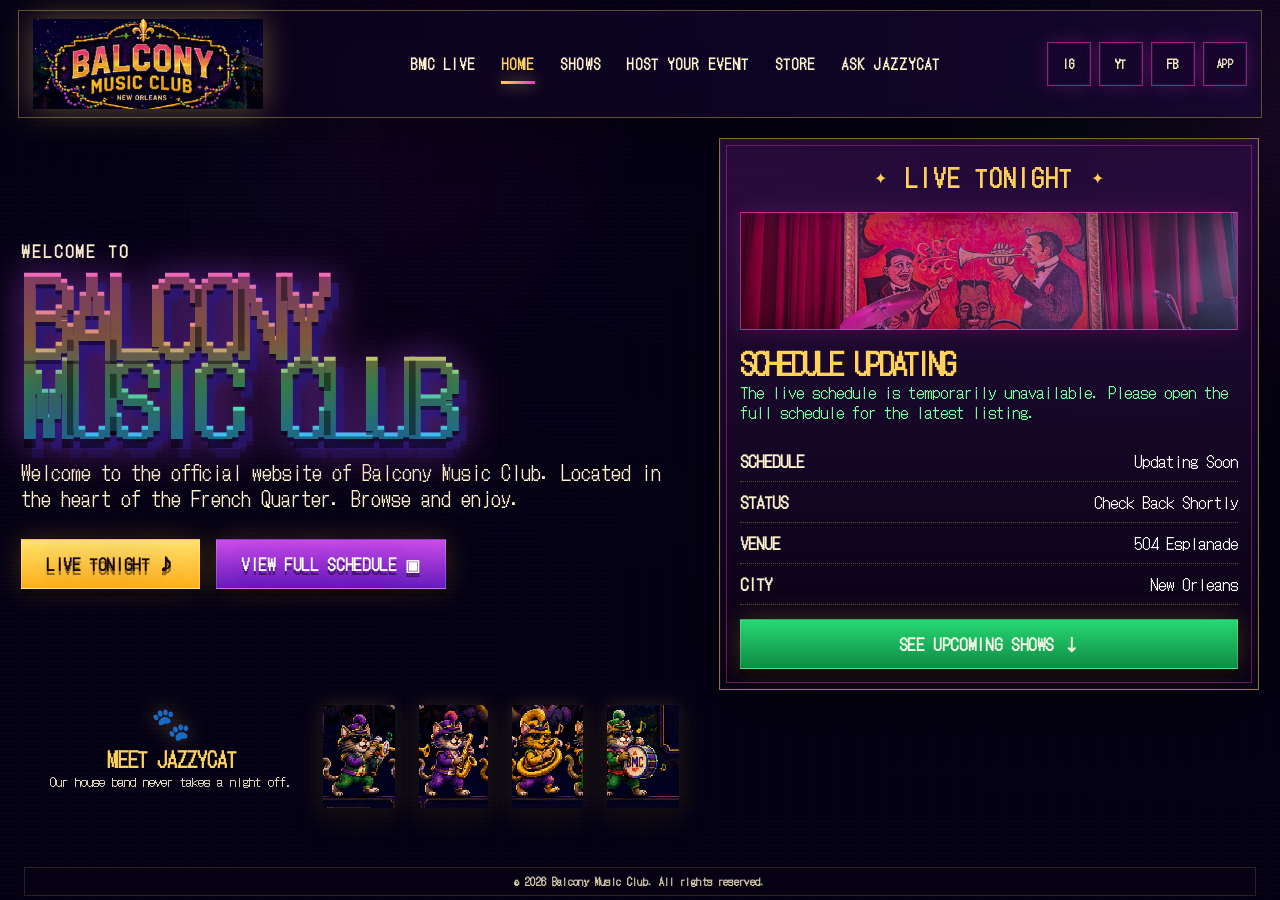
==== commit 01bdec94: "Display November Thanksgiving closure from BMC schedule feed" ====
--- a/index.html
+++ b/index.html
@@ -1 +1 @@
-<!doctype html> <html lang="en"> <head> <meta charset="utf-8" /> <meta name="viewport" content="width=device-width, initial-scale=1" /> <title>Balcony Music Club | New Orleans Live Music</title> <meta name="description" content="Balcony Music Club official homepage for live music, events, BMC Radio, gallery, and JazzyCat." /> <link rel="preconnect" href="https://fonts.googleapis.com"> <link rel="preconnect" href="https://fonts.gstatic.com" crossorigin> <link href="https://fonts.googleapis.com/css2?family=DotGothic16&display=swap" rel="stylesheet"> <link rel="stylesheet" href="bmc_homepage_build/styles.css?v=social-squares-20260615" /> <style> :root { --win95: "DotGothic16", "Chicago", "ChicagoClassic", "MS Sans Serif", "Microsoft Sans Serif", Tahoma, Arial, sans-serif; --win98: "DotGothic16", "MS Gothic", "MS PGothic", Tahoma, Verdana, Arial, sans-serif; --winxp: "DotGothic16", "Chicago", "ChicagoClassic", "Trebuchet MS", Verdana, Tahoma, sans-serif; --pixel: "DotGothic16", "MS Gothic", "MS PGothic", Tahoma, Verdana, Arial, sans-serif; } html, body { width: 100%; min-height: 100%; margin: 0 !important; overflow-x: hidden !important; overflow-y: hidden !important; } html, body, body *, body *::before, body *::after, button, input, textarea, select { font-family: "DotGothic16", "MS Gothic", "MS PGothic", "Chicago", "ChicagoClassic", Tahoma, Verdana, Arial, sans-serif !important; } body, p, li, .genre, .set-times, .official-copy, .live-card, .artist, .tagline, .lede { font-family: var(--win98) !important; } .site-header, .main-nav, .main-nav a, .btn, .panel-title, .hero-copy .eyebrow, .jazzycat-copy strong, .bmc-legal-notice, .header-actions a, .social-square { font-family: var(--win95) !important; } .hero h1, .live-card .artist { font-family: var(--winxp) !important; letter-spacing: -.08em; } .page-bg { background-image: radial-gradient(circle at 20% 15%, rgba(226, 58, 191, .25), transparent 25%), radial-gradient(circle at 84% 20%, rgba(31, 194, 103, .18), transparent 25%), url("https://floydclaptonblues.github.io/Balcony-Music-Club-PWA/assets/venue/IMG_8447%20(1)%20(1).jpeg?v=20260614") !important; background-size: 900px auto, 900px auto, cover !important; background-position: center top, right top, center center !important; background-repeat: repeat, repeat, no-repeat !important; image-rendering: auto !important; } .page-bg::after { background: linear-gradient(90deg, rgba(6, 2, 20, .94) 0%, rgba(6, 2, 20, .62) 42%, rgba(6, 2, 20, .42) 100%), linear-gradient(180deg, rgba(6, 2, 20, .34), rgba(6, 2, 20, .88) 72%, rgba(6, 2, 20, .97)) !important; } .stage-photo { height: 118px !important; background-image: linear-gradient(90deg, rgba(18,7,38,.10), rgba(18,7,38,.26)), url("bmc_homepage_build/assets/gallery-4.jpg") !important; background-size: cover !important; background-position: center 48% !important; image-rendering: auto !important; } .brand img { width: clamp(224px, 18vw, 350px); max-height: 98px; object-fit: contain; image-rendering: auto; } .header-actions { display: flex !important; gap: 8px !important; align-items: center !important; justify-content: flex-end !important; } .header-actions a { display: grid !important; place-items: center !important; width: 44px !important; min-width: 44px !important; height: 44px !important; min-height: 44px !important; border: 1px solid rgba(226, 58, 191, .58) !important; background: rgba(26, 5, 46, .72) !important; color: var(--cream) !important; text-decoration: none !important; font-size: 12px !important; font-weight: 950 !important; letter-spacing: .04em !important; text-transform: uppercase !important; text-shadow: 0 2px 0 rgba(0,0,0,.7) !important; box-shadow: inset 0 0 0 1px rgba(255,255,255,.055), 0 0 18px rgba(226,58,191,.22) !important; } .header-actions a:hover, .header-actions a:focus-visible { color: var(--gold) !important; border-color: rgba(255,210,91,.76) !important; outline: none !important; box-shadow: inset 0 0 0 1px rgba(255,255,255,.08), 0 0 20px rgba(255,210,91,.24) !important; } .header-actions .app-square { font-size: 10px !important; letter-spacing: .02em !important; } main#home { min-height: 0 !important; overflow: visible !important; } .hero { min-height: 660px !important; padding-top: clamp(16px, 2.3vh, 34px) !important; padding-bottom: 172px !important; align-items: center !important; overflow: visible !important; } .official-copy { max-width: 790px; margin: 20px 0 0; color: var(--cream); font-size: clamp(18px, 1.55vw, 27px); font-style: normal; line-height: 1.32; text-shadow: 0 2px 0 rgba(0,0,0,.5), 0 0 22px rgba(255, 210, 91, .18); } .live-card { padding: 20px !important; } .live-card .genre { color: #78ff9e; font-size: 16px; font-style: normal; line-height: 1.28; } .live-card .set-times { margin-bottom: 14px !important; } .live-card .set-times div { padding: 8px 0 !important; } .live-card .set-times div.is-headliner dd, .live-card .set-times div.is-headliner dt { color: var(--gold); } .tagline, .lede, .genre, .artist, .set-times, .btn, .main-nav a { font-style: normal !important; } .site-footer, .dashboard { display: none !important; } .bmc-legal-notice { position: fixed !important; left: 50% !important; bottom: 4px !important; z-index: 70; width: min(1440px, calc(100vw - 48px)); margin: 0 !important; padding: 6px 12px; transform: translateX(-50%); text-align: center; color: rgba(255, 243, 207, .84); font-size: 10px; font-weight: 900; letter-spacing: .035em; text-transform: none; text-shadow: 0 2px 0 rgba(0,0,0,.65); background: rgba(9, 2, 22, .38); border: 1px solid rgba(255, 210, 91, .16); backdrop-filter: blur(5px); } .site-header { position: relative; top: auto; width: min(1680px, calc(100vw - 36px)); margin-top: 10px !important; padding: 8px 14px !important; } .hero.shell { width: min(1680px, calc(100vw - 42px)); max-width: none; } .jazzycat-band { bottom: 38px !important; min-height: 142px !important; padding: 12px 20px 16px !important; align-items: center !important; overflow: visible !important; } .jazzycat-copy { align-self: center !important; padding-bottom: 6px !important; overflow: visible !important; } .jazzycat-copy small { display: block !important; color: rgba(255, 243, 207, .92) !important; font-size: 13px !important; line-height: 1.35 !important; padding-bottom: 4px !important; overflow: visible !important; } .cat-march { height: 116px !important; } .cat { height: clamp(82px, 8vw, 116px) !important; } @media (min-width: 1500px) { .hero { grid-template-columns: minmax(520px, 1fr) minmax(410px, 540px); gap: 42px; } } @media (max-width: 1120px) { .brand img { max-height: 82px; } .hero { min-height: 0 !important; padding-bottom: 158px !important; } .jazzycat-band { bottom: 36px !important; min-height: 132px !important; padding: 10px 18px 15px !important; } .cat-march { height: 104px !important; } .cat { height: clamp(72px, 9vw, 104px) !important; } } @media (max-width: 760px) { body { min-height: 1080px !important; } .site-header { margin-top: 8px !important; padding: 8px 10px !important; } .brand img { width: min(62vw, 250px) !important; max-height: 72px !important; } .header-actions { display: none !important; } .hero.shell { display: grid !important; grid-template-columns: 1fr !important; grid-template-areas: "copy" "cats" "live" !important; gap: 12px !important; min-height: 0 !important; height: auto !important; padding-top: 12px !important; padding-bottom: 58px !important; align-items: start !important; overflow: visible !important; } .hero-copy { grid-area: copy !important; } .live-card { grid-area: live !important; padding: 12px !important; max-width: 650px; width: 100%; } .hero h1 { font-size: clamp(40px, 12.4vw, 62px) !important; } .official-copy { margin-top: 12px; font-size: clamp(14px, 3.75vw, 18px); line-height: 1.22; } .hero-buttons { gap: 10px !important; margin-top: 18px !important; } .btn { min-height: 44px !important; padding-left: 16px !important; padding-right: 16px !important; } .panel-title { margin-bottom: 10px !important; } .panel-title h2 { font-size: clamp(22px, 7vw, 32px) !important; } .stage-photo { height: 62px !important; } .live-card .artist { margin-top: 9px !important; margin-bottom: 4px !important; font-size: clamp(20px, 6.2vw, 28px) !important; } .live-card .genre { margin-bottom: 6px !important; font-size: 12px !important; line-height: 1.22 !important; } .live-card .set-times { margin-bottom: 10px !important; } .live-card .set-times div { padding: 4px 0 !important; gap: 10px !important; } .live-card .set-times dt, .live-card .set-times dd { font-size: 13px !important; } .bmc-legal-notice { width: calc(100vw - 28px); bottom: 3px !important; padding: 5px 8px; font-size: 9px; line-height: 1.22; } .jazzycat-band { grid-area: cats !important; position: relative !important; left: auto !important; right: auto !important; bottom: auto !important; display: grid !important; grid-template-columns: .92fr 1.08fr !important; gap: 8px !important; min-height: 84px !important; margin: 2px 0 0 !important; padding: 10px 12px !important; align-items: center !important; border: 1px solid rgba(255,210,91,.28); background: rgba(9,2,22,.45); box-shadow: inset 0 0 0 1px rgba(255,255,255,.035), 0 6px 22px rgba(0,0,0,.25); overflow: hidden !important; } .jazzycat-copy { align-self: center !important; padding: 0 !important; text-align: left !important; } .jazzycat-copy .paw { font-size: 18px !important; line-height: 1 !important; } .jazzycat-copy strong { font-size: 13px !important; line-height: 1.05 !important; margin: 2px 0 3px !important; } .jazzycat-copy small { display: block !important; font-size: 10px !important; line-height: 1.12 !important; padding: 0 !important; white-space: normal !important; overflow: visible !important; } .cat-march { height: 68px !important; min-height: 0 !important; justify-content: flex-end !important; align-items: flex-end !important; gap: 0 !important; overflow: visible !important; } .cat { height: 54px !important; margin-left: -10px !important; } } @media (max-width: 420px) { body { min-height: 1060px !important; } .hero.shell { padding-top: 10px !important; padding-bottom: 56px !important; gap: 10px !important; } .cat { height: 48px !important; } .cat-march { height: 60px !important; } .jazzycat-band { min-height: 76px !important; padding: 8px 10px !important; } } </style> </head> <body> <div class="page-bg" aria-hidden="true"></div> <div class="noise" aria-hidden="true"></div> <header class="site-header"> <a class="brand" href="https://www.balconymusicclub.com/" target="_top" aria-label="Balcony Music Club home"> <img src="bmc_homepage_build/assets/bmc-logo-pixel.png?v=social-squares-20260615" alt="Balcony Music Club" /> </a> <button class="nav-toggle" aria-label="Open navigation" aria-expanded="false">☰</button> <nav class="main-nav" aria-label="Primary navigation"> <a href="https://www.balconymusicclub.com/" target="_top" class="active">Home</a> <a href="https://shows.balconymusicclub.com/" target="_top">Shows</a> <a href="https://www.balconymusicclub.com/host-your-event" target="_top">Host Your Event</a> <a href="https://www.balconymusicclub.com/store" target="_top">Store</a> <a href="https://www.balconymusicclub.com/ask-jazzycat/" target="_top">Ask JazzyCat</a> </nav> <div class="header-actions" aria-label="Social and app links"> <a class="social-square" href="https://www.instagram.com/balconymusicclub_504" target="_blank" rel="noopener" aria-label="Balcony Music Club on Instagram">IG</a> <a class="social-square" href="https://youtube.com/@officialbmcneworleans504?si=xQkUAVLCyHDpRHFb" target="_blank" rel="noopener" aria-label="Balcony Music Club on YouTube">YT</a> <a class="social-square" href="https://www.facebook.com/share/1TirbYYtqN/?mibextid=wwXIfr" target="_blank" rel="noopener" aria-label="Balcony Music Club on Facebook">FB</a> <a class="social-square app-square" href="https://app.balconymusicclub.com/" target="_blank" rel="noopener noreferrer" aria-label="Open the Balcony Music Club app">APP</a> </div> </header> <main id="home"> <section class="hero shell"> <div class="hero-copy"> <p class="eyebrow">Welcome to</p> <h1>Balcony<br />Music Club</h1> <p class="tagline official-copy">Welcome to the official website of Balcony Music Club. Located in the heart of the French Quarter. Browse and enjoy.</p> <div class="hero-buttons"> <a class="btn gold" href="#live-tonight">Live Tonight ♪</a> <a class="btn purple" href="https://shows.balconymusicclub.com/" target="_top">View Full Schedule ▣</a> </div> </div> <aside class="live-card" id="live-tonight" aria-labelledby="live-heading"> <div class="panel-title"> <span>✦</span> <h2 id="live-heading">Live Tonight</h2> <span>✦</span> </div> <div class="stage-photo"></div> <p class="artist" data-live-title>Loading Schedule…</p> <p class="genre" data-live-subtitle>Tonight’s lineup and upcoming dates refresh automatically. Times and artists subject to change.</p> <dl class="set-times" data-live-events> <div><dt>Schedule</dt><dd>Updating</dd></div> <div><dt>Status</dt><dd>Loading</dd></div> <div><dt>Venue</dt><dd>504 Esplanade</dd></div> <div><dt>City</dt><dd>New Orleans</dd></div> </dl> <a class="btn green wide" href="https://shows.balconymusicclub.com/" target="_top">See Upcoming Shows ↓</a> </aside> <section class="jazzycat-band" id="jazzycat" aria-label="JazzyCat marching quartet"> <div class="jazzycat-copy"> <span class="paw">🐾</span> <strong>Meet JazzyCat</strong> <small>Our house band never takes a night off.</small> </div> <div class="cat-march" aria-hidden="true"> <img src="bmc_homepage_build/assets/jazzycat-1.png" alt="" class="cat cat-one" /> <img src="bmc_homepage_build/assets/jazzycat-2.png" alt="" class="cat cat-two" /> <img src="bmc_homepage_build/assets/jazzycat-3.png" alt="" class="cat cat-three" /> <img src="bmc_homepage_build/assets/jazzycat-4.png" alt="" class="cat cat-four" /> </div> </section> </section> </main> <footer class="bmc-legal-notice" aria-label="Copyright notice">© 2026 Balcony Music Club. All rights reserved.</footer> <script src="bmc_homepage_build/script.js?v=social-squares-20260615"></script> <script src="bmc_homepage_build/home-schedule.js?v=social-squares-20260615"></script> </body> </html>+<!doctype html> <html lang="en"> <head> <meta charset="utf-8" /> <meta name="viewport" content="width=device-width, initial-scale=1" /> <title>Balcony Music Club | New Orleans Live Music</title> <meta name="description" content="Balcony Music Club official homepage for live music, events, BMC Radio, gallery, and JazzyCat." /> <link rel="preconnect" href="https://fonts.googleapis.com"> <link rel="preconnect" href="https://fonts.gstatic.com" crossorigin> <link href="https://fonts.googleapis.com/css2?family=DotGothic16&display=swap" rel="stylesheet"> <link rel="stylesheet" href="bmc_homepage_build/styles.css?v=social-squares-20260615" /> <style> :root { --win95: "DotGothic16", "Chicago", "ChicagoClassic", "MS Sans Serif", "Microsoft Sans Serif", Tahoma, Arial, sans-serif; --win98: "DotGothic16", "MS Gothic", "MS PGothic", Tahoma, Verdana, Arial, sans-serif; --winxp: "DotGothic16", "Chicago", "ChicagoClassic", "Trebuchet MS", Verdana, Tahoma, sans-serif; --pixel: "DotGothic16", "MS Gothic", "MS PGothic", Tahoma, Verdana, Arial, sans-serif; } html, body { width: 100%; min-height: 100%; margin: 0 !important; overflow-x: hidden !important; overflow-y: hidden !important; } html, body, body *, body *::before, body *::after, button, input, textarea, select { font-family: "DotGothic16", "MS Gothic", "MS PGothic", "Chicago", "ChicagoClassic", Tahoma, Verdana, Arial, sans-serif !important; } body, p, li, .genre, .set-times, .official-copy, .live-card, .artist, .tagline, .lede { font-family: var(--win98) !important; } .site-header, .main-nav, .main-nav a, .btn, .panel-title, .hero-copy .eyebrow, .jazzycat-copy strong, .bmc-legal-notice, .header-actions a, .social-square { font-family: var(--win95) !important; } .hero h1, .live-card .artist { font-family: var(--winxp) !important; letter-spacing: -.08em; } .page-bg { background-image: radial-gradient(circle at 20% 15%, rgba(226, 58, 191, .25), transparent 25%), radial-gradient(circle at 84% 20%, rgba(31, 194, 103, .18), transparent 25%), url("https://floydclaptonblues.github.io/Balcony-Music-Club-PWA/assets/venue/IMG_8447%20(1)%20(1).jpeg?v=20260614") !important; background-size: 900px auto, 900px auto, cover !important; background-position: center top, right top, center center !important; background-repeat: repeat, repeat, no-repeat !important; image-rendering: auto !important; } .page-bg::after { background: linear-gradient(90deg, rgba(6, 2, 20, .94) 0%, rgba(6, 2, 20, .62) 42%, rgba(6, 2, 20, .42) 100%), linear-gradient(180deg, rgba(6, 2, 20, .34), rgba(6, 2, 20, .88) 72%, rgba(6, 2, 20, .97)) !important; } .stage-photo { height: 118px !important; background-image: linear-gradient(90deg, rgba(18,7,38,.10), rgba(18,7,38,.26)), url("bmc_homepage_build/assets/gallery-4.jpg") !important; background-size: cover !important; background-position: center 48% !important; image-rendering: auto !important; } .brand img { width: clamp(224px, 18vw, 350px); max-height: 98px; object-fit: contain; image-rendering: auto; } .header-actions { display: flex !important; gap: 8px !important; align-items: center !important; justify-content: flex-end !important; } .header-actions a { display: grid !important; place-items: center !important; width: 44px !important; min-width: 44px !important; height: 44px !important; min-height: 44px !important; border: 1px solid rgba(226, 58, 191, .58) !important; background: rgba(26, 5, 46, .72) !important; color: var(--cream) !important; text-decoration: none !important; font-size: 12px !important; font-weight: 950 !important; letter-spacing: .04em !important; text-transform: uppercase !important; text-shadow: 0 2px 0 rgba(0,0,0,.7) !important; box-shadow: inset 0 0 0 1px rgba(255,255,255,.055), 0 0 18px rgba(226,58,191,.22) !important; } .header-actions a:hover, .header-actions a:focus-visible { color: var(--gold) !important; border-color: rgba(255,210,91,.76) !important; outline: none !important; box-shadow: inset 0 0 0 1px rgba(255,255,255,.08), 0 0 20px rgba(255,210,91,.24) !important; } .header-actions .app-square { font-size: 10px !important; letter-spacing: .02em !important; } main#home { min-height: 0 !important; overflow: visible !important; } .hero { min-height: 660px !important; padding-top: clamp(16px, 2.3vh, 34px) !important; padding-bottom: 172px !important; align-items: center !important; overflow: visible !important; } .official-copy { max-width: 790px; margin: 20px 0 0; color: var(--cream); font-size: clamp(18px, 1.55vw, 27px); font-style: normal; line-height: 1.32; text-shadow: 0 2px 0 rgba(0,0,0,.5), 0 0 22px rgba(255, 210, 91, .18); } .live-card { padding: 20px !important; } .live-card .genre { color: #78ff9e; font-size: 16px; font-style: normal; line-height: 1.28; } .live-card .set-times { margin-bottom: 14px !important; } .live-card .set-times div { padding: 8px 0 !important; } .live-card .set-times div.is-headliner dd, .live-card .set-times div.is-headliner dt { color: var(--gold); } .tagline, .lede, .genre, .artist, .set-times, .btn, .main-nav a { font-style: normal !important; } .site-footer, .dashboard { display: none !important; } .bmc-legal-notice { position: fixed !important; left: 50% !important; bottom: 4px !important; z-index: 70; width: min(1440px, calc(100vw - 48px)); margin: 0 !important; padding: 6px 12px; transform: translateX(-50%); text-align: center; color: rgba(255, 243, 207, .84); font-size: 10px; font-weight: 900; letter-spacing: .035em; text-transform: none; text-shadow: 0 2px 0 rgba(0,0,0,.65); background: rgba(9, 2, 22, .38); border: 1px solid rgba(255, 210, 91, .16); backdrop-filter: blur(5px); } .site-header { position: relative; top: auto; width: min(1680px, calc(100vw - 36px)); margin-top: 10px !important; padding: 8px 14px !important; } .hero.shell { width: min(1680px, calc(100vw - 42px)); max-width: none; } .jazzycat-band { bottom: 38px !important; min-height: 142px !important; padding: 12px 20px 16px !important; align-items: center !important; overflow: visible !important; } .jazzycat-copy { align-self: center !important; padding-bottom: 6px !important; overflow: visible !important; } .jazzycat-copy small { display: block !important; color: rgba(255, 243, 207, .92) !important; font-size: 13px !important; line-height: 1.35 !important; padding-bottom: 4px !important; overflow: visible !important; } .cat-march { height: 116px !important; } .cat { height: clamp(82px, 8vw, 116px) !important; } @media (min-width: 1500px) { .hero { grid-template-columns: minmax(520px, 1fr) minmax(410px, 540px); gap: 42px; } } @media (max-width: 1120px) { .brand img { max-height: 82px; } .hero { min-height: 0 !important; padding-bottom: 158px !important; } .jazzycat-band { bottom: 36px !important; min-height: 132px !important; padding: 10px 18px 15px !important; } .cat-march { height: 104px !important; } .cat { height: clamp(72px, 9vw, 104px) !important; } } @media (max-width: 760px) { body { min-height: 1080px !important; } .site-header { margin-top: 8px !important; padding: 8px 10px !important; } .brand img { width: min(62vw, 250px) !important; max-height: 72px !important; } .header-actions { display: none !important; } .hero.shell { display: grid !important; grid-template-columns: 1fr !important; grid-template-areas: "copy" "cats" "live" !important; gap: 12px !important; min-height: 0 !important; height: auto !important; padding-top: 12px !important; padding-bottom: 58px !important; align-items: start !important; overflow: visible !important; } .hero-copy { grid-area: copy !important; } .live-card { grid-area: live !important; padding: 12px !important; max-width: 650px; width: 100%; } .hero h1 { font-size: clamp(40px, 12.4vw, 62px) !important; } .official-copy { margin-top: 12px; font-size: clamp(14px, 3.75vw, 18px); line-height: 1.22; } .hero-buttons { gap: 10px !important; margin-top: 18px !important; } .btn { min-height: 44px !important; padding-left: 16px !important; padding-right: 16px !important; } .panel-title { margin-bottom: 10px !important; } .panel-title h2 { font-size: clamp(22px, 7vw, 32px) !important; } .stage-photo { height: 62px !important; } .live-card .artist { margin-top: 9px !important; margin-bottom: 4px !important; font-size: clamp(20px, 6.2vw, 28px) !important; } .live-card .genre { margin-bottom: 6px !important; font-size: 12px !important; line-height: 1.22 !important; } .live-card .set-times { margin-bottom: 10px !important; } .live-card .set-times div { padding: 4px 0 !important; gap: 10px !important; } .live-card .set-times dt, .live-card .set-times dd { font-size: 13px !important; } .bmc-legal-notice { width: calc(100vw - 28px); bottom: 3px !important; padding: 5px 8px; font-size: 9px; line-height: 1.22; } .jazzycat-band { grid-area: cats !important; position: relative !important; left: auto !important; right: auto !important; bottom: auto !important; display: grid !important; grid-template-columns: .92fr 1.08fr !important; gap: 8px !important; min-height: 84px !important; margin: 2px 0 0 !important; padding: 10px 12px !important; align-items: center !important; border: 1px solid rgba(255,210,91,.28); background: rgba(9,2,22,.45); box-shadow: inset 0 0 0 1px rgba(255,255,255,.035), 0 6px 22px rgba(0,0,0,.25); overflow: hidden !important; } .jazzycat-copy { align-self: center !important; padding: 0 !important; text-align: left !important; } .jazzycat-copy .paw { font-size: 18px !important; line-height: 1 !important; } .jazzycat-copy strong { font-size: 13px !important; line-height: 1.05 !important; margin: 2px 0 3px !important; } .jazzycat-copy small { display: block !important; font-size: 10px !important; line-height: 1.12 !important; padding: 0 !important; white-space: normal !important; overflow: visible !important; } .cat-march { height: 68px !important; min-height: 0 !important; justify-content: flex-end !important; align-items: flex-end !important; gap: 0 !important; overflow: visible !important; } .cat { height: 54px !important; margin-left: -10px !important; } } @media (max-width: 420px) { body { min-height: 1060px !important; } .hero.shell { padding-top: 10px !important; padding-bottom: 56px !important; gap: 10px !important; } .cat { height: 48px !important; } .cat-march { height: 60px !important; } .jazzycat-band { min-height: 76px !important; padding: 8px 10px !important; } } </style> </head> <body> <div class="page-bg" aria-hidden="true"></div> <div class="noise" aria-hidden="true"></div> <header class="site-header"> <a class="brand" href="https://www.balconymusicclub.com/" target="_top" aria-label="Balcony Music Club home"> <img src="bmc_homepage_build/assets/bmc-logo-pixel.png?v=social-squares-20260615" alt="Balcony Music Club" /> </a> <button class="nav-toggle" aria-label="Open navigation" aria-expanded="false">☰</button> <nav class="main-nav" aria-label="Primary navigation"> <a href="https://www.balconymusicclub.com/" target="_top" class="active">Home</a> <a href="https://shows.balconymusicclub.com/" target="_top">Shows</a> <a href="https://www.balconymusicclub.com/host-your-event" target="_top">Host Your Event</a> <a href="https://www.balconymusicclub.com/store" target="_top">Store</a> <a href="https://www.balconymusicclub.com/ask-jazzycat/" target="_top">Ask JazzyCat</a> </nav> <div class="header-actions" aria-label="Social and app links"> <a class="social-square" href="https://www.instagram.com/balconymusicclub_504" target="_blank" rel="noopener" aria-label="Balcony Music Club on Instagram">IG</a> <a class="social-square" href="https://youtube.com/@officialbmcneworleans504?si=xQkUAVLCyHDpRHFb" target="_blank" rel="noopener" aria-label="Balcony Music Club on YouTube">YT</a> <a class="social-square" href="https://www.facebook.com/share/1TirbYYtqN/?mibextid=wwXIfr" target="_blank" rel="noopener" aria-label="Balcony Music Club on Facebook">FB</a> <a class="social-square app-square" href="https://app.balconymusicclub.com/" target="_blank" rel="noopener noreferrer" aria-label="Open the Balcony Music Club app">APP</a> </div> </header> <main id="home"> <section class="hero shell"> <div class="hero-copy"> <p class="eyebrow">Welcome to</p> <h1>Balcony<br />Music Club</h1> <p class="tagline official-copy">Welcome to the official website of Balcony Music Club. Located in the heart of the French Quarter. Browse and enjoy.</p> <div class="hero-buttons"> <a class="btn gold" href="#live-tonight">Live Tonight ♪</a> <a class="btn purple" href="https://shows.balconymusicclub.com/" target="_top">View Full Schedule ▣</a> </div> </div> <aside class="live-card" id="live-tonight" aria-labelledby="live-heading"> <div class="panel-title"> <span>✦</span> <h2 id="live-heading">Live Tonight</h2> <span>✦</span> </div> <div class="stage-photo"></div> <p class="artist" data-live-title>Loading Schedule…</p> <p class="genre" data-live-subtitle>Tonight’s lineup and upcoming dates refresh automatically. Times and artists subject to change.</p> <dl class="set-times" data-live-events> <div><dt>Schedule</dt><dd>Updating</dd></div> <div><dt>Status</dt><dd>Loading</dd></div> <div><dt>Venue</dt><dd>504 Esplanade</dd></div> <div><dt>City</dt><dd>New Orleans</dd></div> </dl> <a class="btn green wide" href="https://shows.balconymusicclub.com/" target="_top">See Upcoming Shows ↓</a> </aside> <section class="jazzycat-band" id="jazzycat" aria-label="JazzyCat marching quartet"> <div class="jazzycat-copy"> <span class="paw">🐾</span> <strong>Meet JazzyCat</strong> <small>Our house band never takes a night off.</small> </div> <div class="cat-march" aria-hidden="true"> <img src="bmc_homepage_build/assets/jazzycat-1.png" alt="" class="cat cat-one" /> <img src="bmc_homepage_build/assets/jazzycat-2.png" alt="" class="cat cat-two" /> <img src="bmc_homepage_build/assets/jazzycat-3.png" alt="" class="cat cat-three" /> <img src="bmc_homepage_build/assets/jazzycat-4.png" alt="" class="cat cat-four" /> </div> </section> </section> </main> <footer class="bmc-legal-notice" aria-label="Copyright notice">© 2026 Balcony Music Club. All rights reserved.</footer> <script src="bmc_homepage_build/script.js?v=social-squares-20260615"></script> <script src="bmc_homepage_build/home-schedule.js?v=20261029-thanksgiving-closure"></script> </body> </html>
